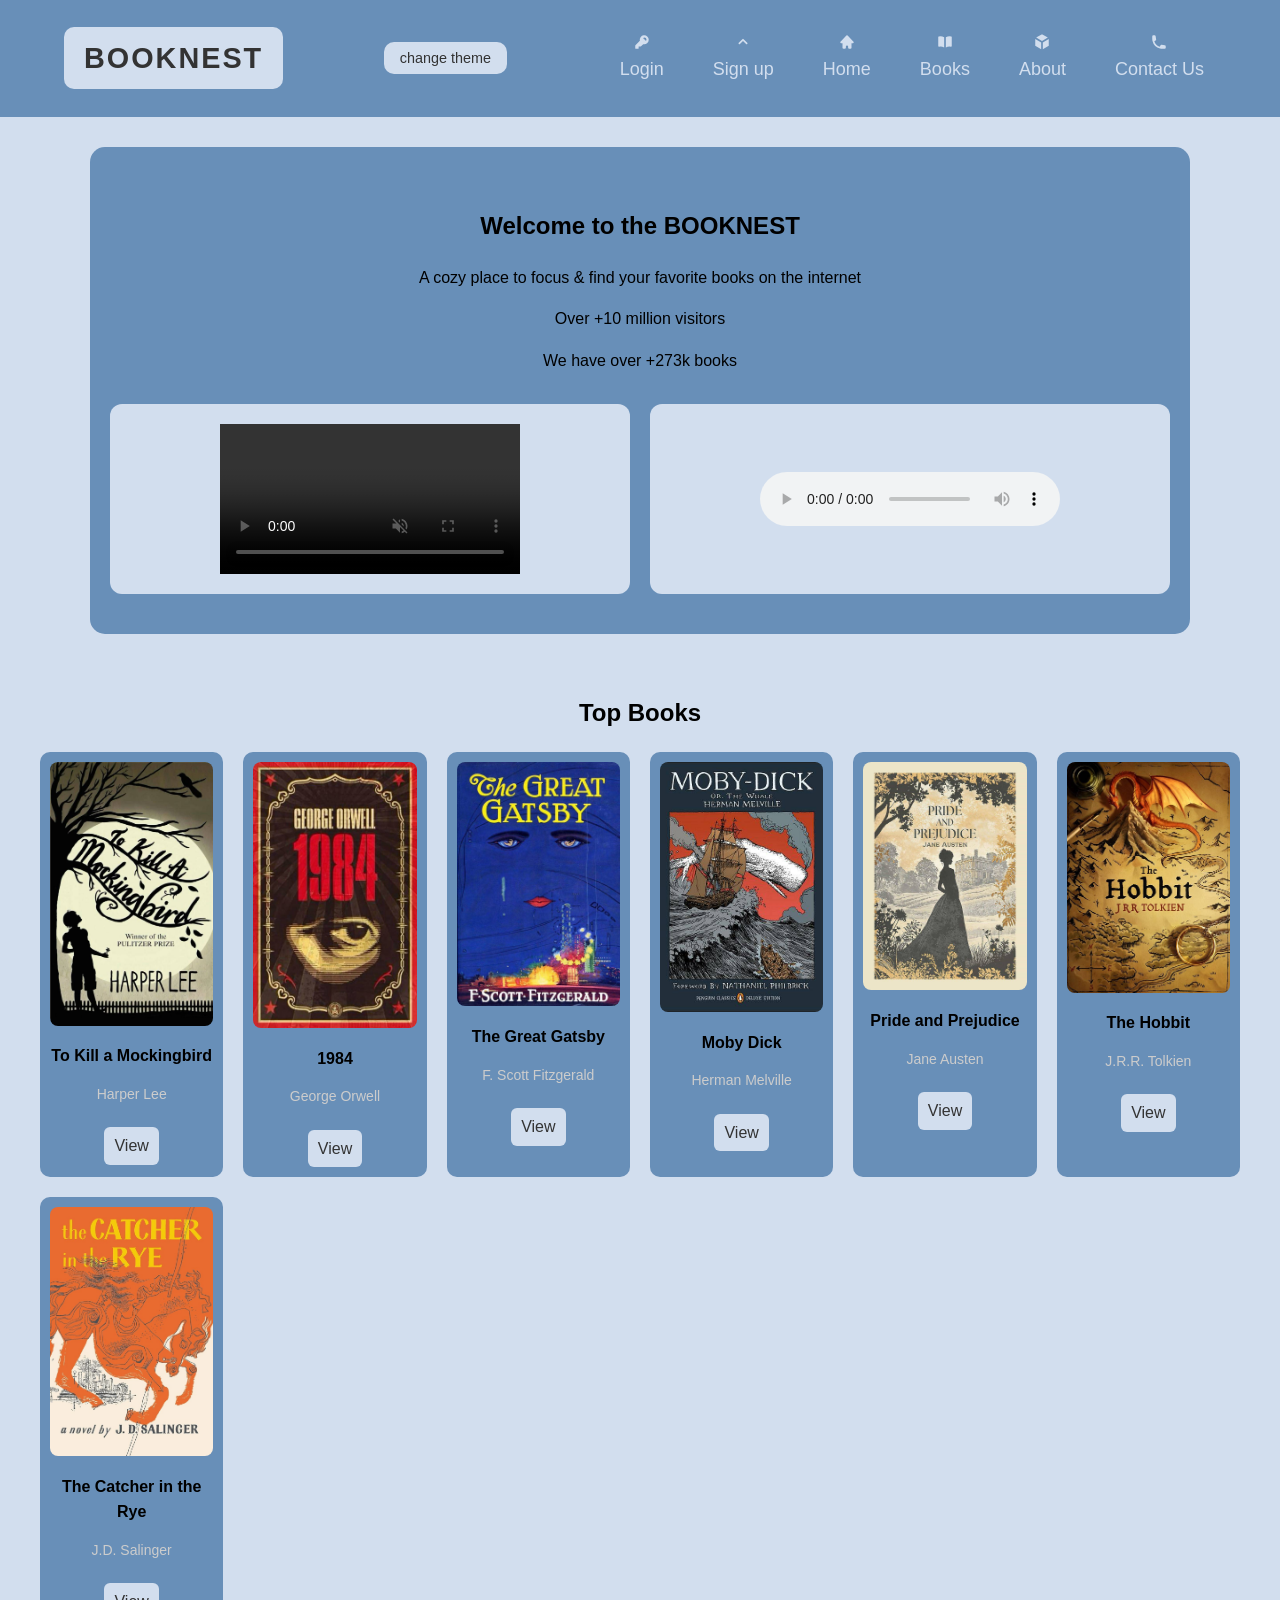
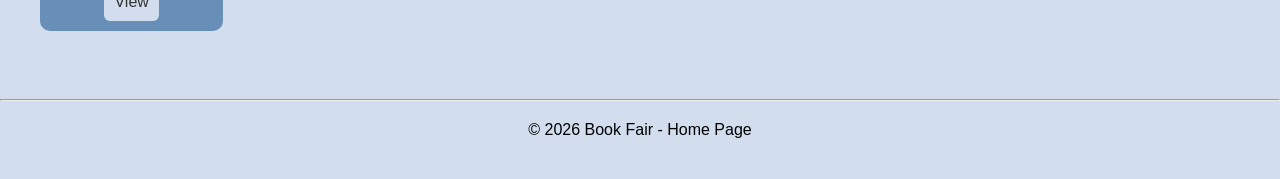
==== index.html @ f682e5b4 "Update index.html-mohamed- add formatting and entites" ====
<!DOCTYPE html>
<html lang="en">
<head>
    <meta charset="UTF-8">
    <meta name="viewport" content="width=device-width, initial-scale=1.0">
    <link rel="stylesheet" href="css/Boostore.css" id="theme-link">
    <link rel="stylesheet" href="css/responsive.css">
    
    <title>Boostore</title>
</head>
<body>
    <header class="header">
        <h1 class="web-name"><a href="index.html">Booknest</a></h1>
        <button class="theme-change"> change theme</button>

        <nav class="header-bar">
            <!-- class name used for later -->
            <div class="nav-item">
               <a href="login.html" class="login-page">
                    <svg viewBox="0 0 16 16" width="18px" height="18px">
                        <path fill-rule="evenodd" d="M14 6a4 4 0 0 1-4.899 3.899l-1.955 1.955a.5.5 0 0 1-.353.146H5v1.5a.5.5 0 0 1-.5.5h-2a.5.5 0 0 1-.5-.5v-2.293a.5.5 0 0 1 .146-.353l3.955-3.955A4 4 0 1 1 14 6Zm-4-2a.75.75 0 0 0 0 1.5.5.5 0 0 1 .5.5.75.75 0 0 0 1.5 0 2 2 0 0 0-2-2Z" clip-rule="evenodd" />
                    </svg>
                   Login
                </a>
            </div>
            <div class="nav-item">
                
                <a href="signup.html" class="signup-page">
                    <svg viewBox="0 0 16 16" width="18px" height="18px">
                        <path fill-rule="evenodd" d="M11.78 9.78a.75.75 0 0 1-1.06 0L8 7.06 5.28 9.78a.75.75 0 0 1-1.06-1.06l3.25-3.25a.75.75 0 0 1 1.06 0l3.25 3.25a.75.75 0 0 1 0 1.06Z" clip-rule="evenodd" />
                    </svg>

                    Sign up
                </a>
            </div>
            <div class="nav-item">
                
                
                <a href="index.html" class="home-page">
                    <svg viewBox="0 0 16 16" width="18px" height="18px">
                        <path d="M8.543 2.232a.75.75 0 0 0-1.085 0l-5.25 5.5A.75.75 0 0 0 2.75 9H4v4a1 1 0 0 0 1 1h1a1 1 0 0 0 1-1v-1a1 1 0 1 1 2 0v1a1 1 0 0 0 1 1h1a1 1 0 0 0 1-1V9h1.25a.75.75 0 0 0 .543-1.268l-5.25-5.5Z" />
                    </svg>     
                    Home
                </a>
            </div>
            <div class="nav-item">
               
                <a href="books.html" class="books-page">
                    <svg viewBox="0 0 16 16" width="18px" height="18px">
                      <path d="M7.25 3.688a8.035 8.035 0 0 0-4.872-.523A.48.48 0 0 0 2 3.64v7.994c0 .345.342.588.679.512a6.02 6.02 0 0 1 4.571.81V3.688ZM8.75 12.956a6.02 6.02 0 0 1 4.571-.81c.337.075.679-.167.679-.512V3.64a.48.48 0 0 0-.378-.475 8.034 8.034 0 0 0-4.872.523v9.268Z" />
                    </svg>                    
                    Books
                </a>
            </div>
            <div class="nav-item">
               
                <a href="about.html" class="about-page">
                    <svg viewBox="0 0 16 16" width="18px" height="18px">
                        <path d="M8.372 1.349a.75.75 0 0 0-.744 0l-4.81 2.748L8 7.131l5.182-3.034-4.81-2.748ZM14 5.357 8.75 8.43v6.005l4.872-2.784A.75.75 0 0 0 14 11V5.357ZM7.25 14.435V8.43L2 5.357V11c0 .27.144.518.378.651l4.872 2.784Z" />
                    </svg>
                    About
                </a>
            </div>
            <div class="nav-item">
                <a href="contactus.html" class="contact-us-page">
                    <svg viewBox="0 0 16 16" width="18px" height="18px">
                        <path fill-rule="evenodd" d="m3.855 7.286 1.067-.534a1 1 0 0 0 .542-1.046l-.44-2.858A1 1 0 0 0 4.036 2H3a1 1 0 0 0-1 1v2c0 .709.082 1.4.238 2.062a9.012 9.012 0 0 0 6.7 6.7A9.024 9.024 0 0 0 11 14h2a1 1 0 0 0 1-1v-1.036a1 1 0 0 0-.848-.988l-2.858-.44a1 1 0 0 0-1.046.542l-.534 1.067a7.52 7.52 0 0 1-4.86-4.859Z" clip-rule="evenodd" />
                    </svg>
                    Contact Us
                </a>
            </div>
        </nav>
    </header>

    <!-- make your page -->
    <main>

        <section class="home">
            
            <div class="welcome">
                <h2>Welcome to the BOOKNEST</h2>
                <p>A cozy place to focus &amp; find your favorite books on the internet</p>
                <p>Over +10 million visitors</p>
                <p>We have over +273k books</p>
            </div>

            <div class="media">
                <div class="video-box">
                    <video controls muted>
                        <source src="#">
                    </video>
                </div>

                <div class="audio-box">
                    <audio controls>
                        <source src="#">
                    </audio>
                </div>
            </div>

        </section> 

        <section class="featured">
            <h2>Top Books</h2>

            <div class="books-container" id="featuredBooks">

            </div>
        </section>
    </main>

<!-- leader work on it :) -->
    <footer>
        <hr>
        <p>&copy; 2026 Book Fair - Home Page</p>

    </footer>
    <script src="JS/theme.js"></script>
    <script src="JS/data.js"></script>
    <script src="JS/Boostore.js"></script>
</body>
</html>
---- css/Boostore.css ----
* {
    box-sizing: border-box;
}

body {
        margin: 0;
        padding: 0;
        font-family: Arial, sans-serif;
        background-color: #d2deee;
        line-height: 1.6;
        transition: 0.3;
    }


.header {
    background-color: #688fb8;
    padding: 1.5rem;
    display: flex;
    flex-direction: column;
    align-items: center;
    gap: 1rem;
    transition: 0.3s;
}

.web-name {
    font-size: 2.5rem;
    color: #333;
    text-transform: uppercase;
    letter-spacing: 2px;
}

.web-name a{
    text-decoration: none;
    background-color: #d2deee;
    border-radius: 10px;
    color: #333;
    padding: 15px 20px;
    transition: 0.3s;
}

.web-name a:hover{
    opacity: 0.8;
}

.header-bar {
    display: flex;
    flex-wrap: wrap;
    justify-content: center;
    gap: 10px;
}

.header-bar svg{
    font-size: 20px;
    margin-bottom: 4px;
    fill:#d2deee;
    transition: 0.3s;
} 


.header-bar a {
    display: flex;
    flex-direction: column; 
    align-items: center;
    text-decoration: none;
    color: #d2deee;
    font-size: 18px;
    font-weight: 500;
    padding: 8px 12px;
    border-radius: 10px;
    transition: all 0.3s ease;
}

.nav-item {
    display: flex;
    flex-direction: column;
    align-items: center;
}


.header-bar a:hover {
    background-color: #d2deee;
    color: #333;
    padding: 10px 14px;
}

.header-bar a:hover svg {
    fill: #333; 
}

.theme-change {
    background-color: #d2deee;
    color: #333;
    border: none;
    padding: 8px 16px;
    border-radius: 10px;
    font-size: 0.9rem;
    transition: 0.3s;
}

.theme-change:hover {
    opacity: 0.8;
    padding: 12px 20px;
}




/* ================================================= */
/* -------- Home page -------- */

.home {
    max-width: 1100px;
    margin: auto;
    padding: 40px 20px;
    margin-top: 30px;
    background: #688fb8;
    border-radius: 15px;
    transition: 0.3s;
}

.welcome {
    text-align: center;
    margin-bottom: 30px;
    transition: 0.3s;

}

.media {
    display: grid;
    grid-template-columns: 1fr 1fr;
    gap: 20px;
}

.video-box, .audio-box {
    background: #d2deee;
    padding: 20px;
    border-radius: 12px;
    display: flex;
    flex-direction: column;
    align-items: center;
    justify-content: center;
    transition: 0.3s;
}


.featured {
    padding: 40px;
    text-align: center;
}

.featured h2 {
    margin-bottom: 20px;
}

.books-container {
    display: grid;
    grid-template-columns: repeat(auto-fill, minmax(180px, 1fr));
    gap: 20px;
}

.book-card {
    background: #688fb8;
    border-radius: 10px;
    padding: 10px;
    transition: 0.3s;
}

.book-card:hover {
    transform: scale(1.05);
}

.book-card img {
    width: 100%;
    border-radius: 8px;
}

.book-card h3 {
    font-size: 16px;
    margin: 10px 0 5px;
}

.book-card p {
    font-size: 14px;
    color: #ccc;
}

.book-card a {
    display: inline-block;
    margin-top: 8px;
    margin-left: auto;
    margin-left: auto;
    padding: 6px 10px;
    background: #d2deee;
    border-radius: 6px;
    text-decoration: none;
    color: #333;
}

footer {
    text-align: center;
    width: 100%;
    padding: 20px 0;
}







/* ------- Books page ------- */
/* header */
.container {
    text-align: center;
    padding: 25px 15px;
    background-image: url("../images/dark-blue-bookshelf.jpeg");
    background-position: center;
    min-height: 220px;
    display: flex;
    flex-direction: column;
    justify-content: center;
    gap: 15px;
}

.container h1 {
    color: #b8cbe3;
    margin: 0;
    font-size: 32px;
}
/* ================================ */

/* search bar */
.search-bar {
    display: flex;
    justify-content: center;
    gap: 10px;
}

.search-bar input {
    width: 260px;
    padding: 10px 14px;
    border-radius: 25px;
    border: none;
    outline: none;
    font-size: 14px;
}


.search-bar button {
    padding: 10px 16px;
    border-radius: 25px;
    border: none;
    background-color: #d2deee;
    color: #333;
    cursor: pointer;
    transition: 0.3s;
}

.search-bar button:hover {
    background-color: #b8cbe3;
}
/* ================================ */


/* controls */
.controls {
    text-align: center;
    margin: 20px 0;
}

.controls button {
    background-color: #2a3558;
    color: white;
    border: none;
    padding: 8px 15px;
    margin: 5px;
    border-radius: 20px;
    cursor: pointer;
    transition: all 0.3s ease;
}

.controls button:hover {
    background-color: #3b4a7a;
    transform: translateY(-2px);
}

.controls button.active {
    background-color: #688fb8;
}
/* ================================ */


/* layout */
#books {
    padding: 0 20px 30px;
}

.grid {
    display: grid;
    grid-template-columns: repeat(auto-fill, minmax(180px, 1fr));
    gap: 20px;
}

.list .book {
    display: flex;
    gap: 15px;
    align-items: center;
    margin-bottom: 2px;
}

.list .book img {
    width: 120px;
    height: 160px;
}
/* ================================ */


/* book card */
.book {
    background-color: #688fb8;
    padding: 12px;
    border-radius: 14px;
    transition: 0.3s;
}

.book:hover {
    transform: translateY(-5px);
}

.book a {
    text-decoration: none;
    color: inherit;
}

.book img {
    width: 100%;
    height: 230px;
    object-fit: cover;
    border-radius: 8px;
    background: white;
}

.book h3 {
    margin: 10px 0 5px;
    font-size: 16px;
}

.book p {
    margin: 4px 0;
    font-size: 14px;
    color: #d6ddee;
}

.meta {
    color: #7C6CFF;
    font-size: 13px;
    margin-top: 6px;
}










/* ------- details page -------- */
        .main-title {
            color: #333;
            margin-bottom: 10px;
            text-align: center;
        }

        .sub-title {
            color: #333;
            text-align: center;
            margin-bottom: 30px;
        }

        .details-container {
            display: flex;
            background-color: #688fb8;
            padding: 30px;
            border-radius: 15px;
            max-width: 900px;
            gap: 30px;
            align-items: flex-start;
            margin-left: auto;
            margin-right: auto;
        }

        .book-image {
            border-radius: 8px;
            flex-shrink: 0;
        }

        .content-section {
            display: flex;
            flex-direction: column;
            gap: 20px;
        }

        .book-description {
            font-size: 16px;
            line-height: 1.6;
            color: #333;
            margin: 0;
        }

        .info-list {
            list-style: none;
            padding: 0;
            margin: 0;
        }

        .info-list li {
            padding: 8px 0;
            border-bottom: 1px dashed #bdc3c7;
            color: #333;
            font-family: monospace;
            font-size: 15px;
        }

        .info-list li i {
            color: #d2deee;
            font-style: italic;
            font-weight: bold;
            margin-left: 10px;
        }
---- css/responsive.css ----
/*laptop & computer*/
@media (min-width: 768px) {
    .header {
        flex-direction: row; 
        justify-content: space-between;
        padding: 1rem 5%;
    }

    .header-bar {
        gap: 25px;
    }

    .web-name {
        font-size: 1.8rem;
    }
}

/*mobile*/
@media (max-width: 767px) {
    .header-bar {
        display: grid;
        grid-template-columns: repeat(2, 1fr); /* two columns for links */
        width: 100%;
        text-align: center;
    }

    .web-name {
        font-size: 2rem;
    }

    .theme-change {
        order: -1; /* put the button at the top on mobile */
    }
}
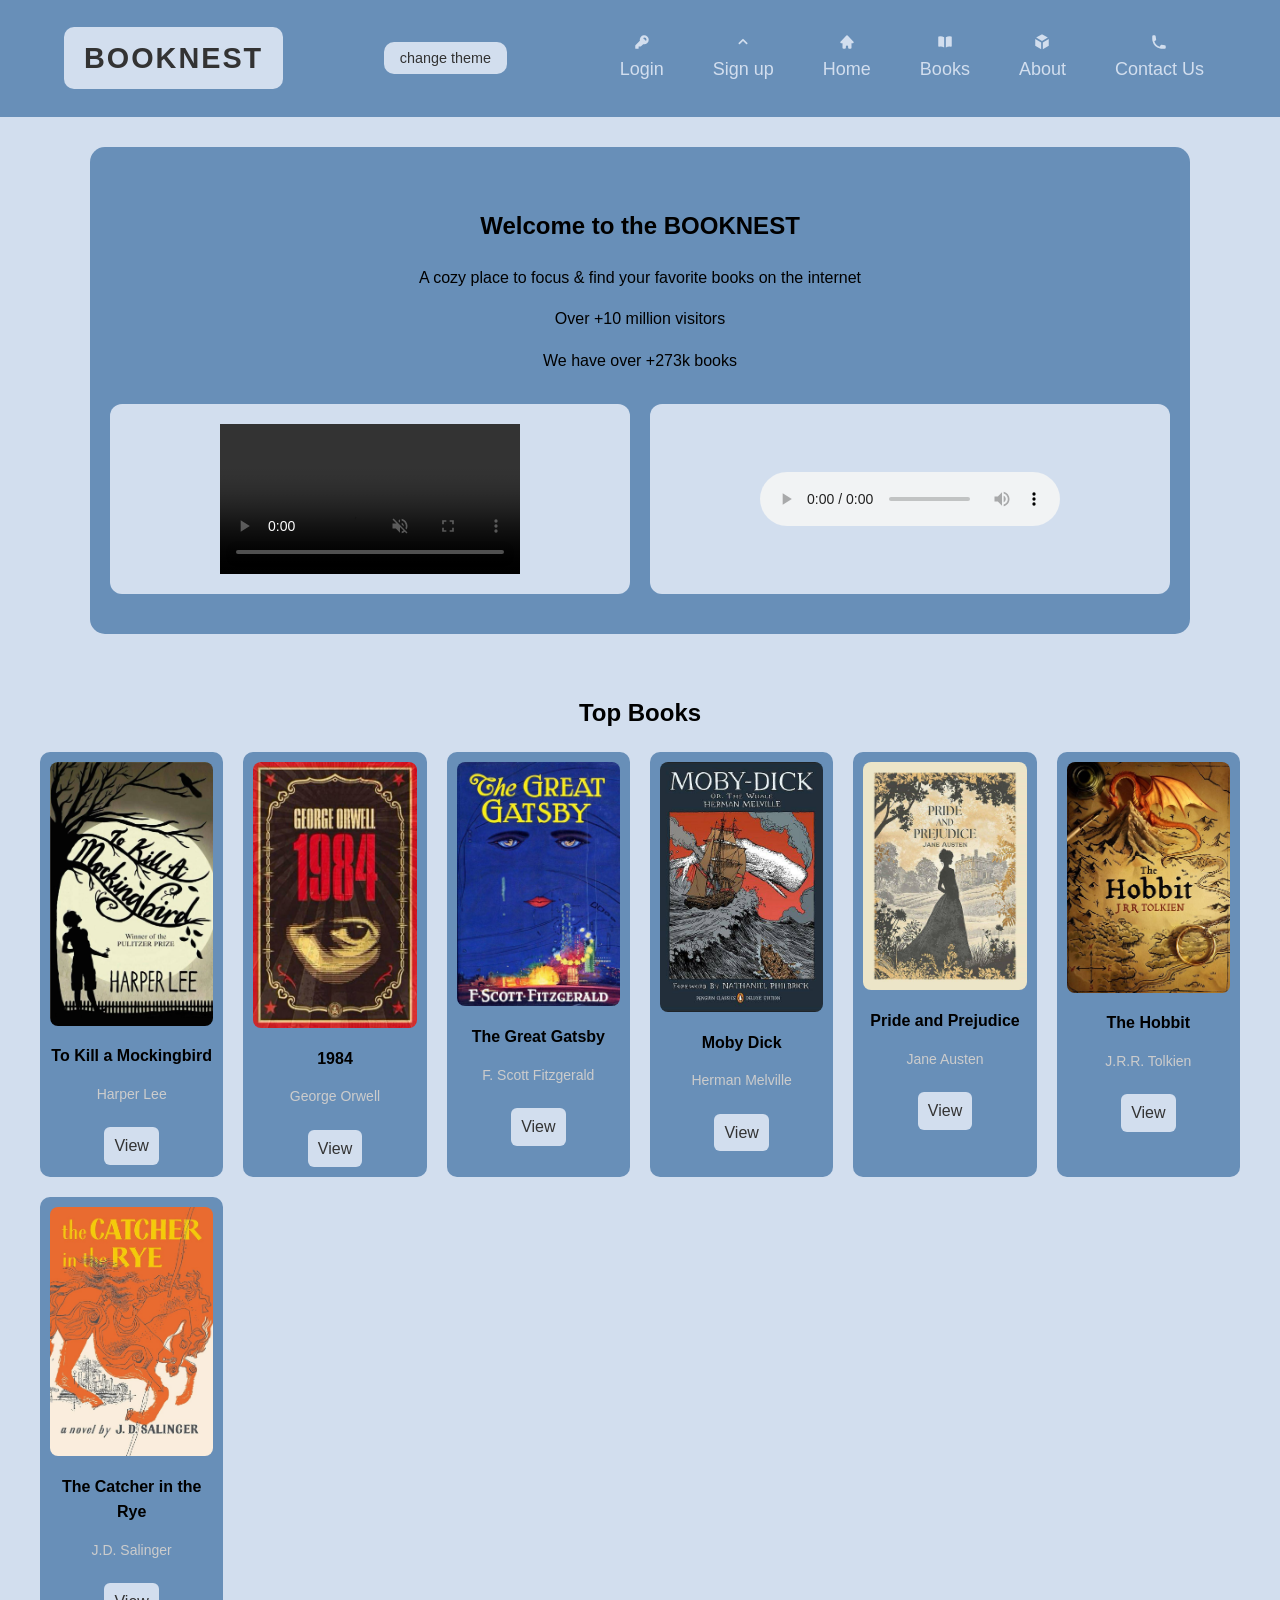
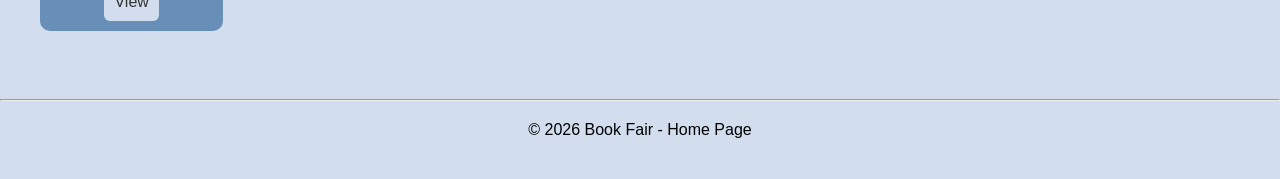
==== commit 17a07fd4: "Update index.html-mohamed-" ====
--- a/index.html
+++ b/index.html
@@ -74,7 +74,6 @@
 
     <!-- make your page -->
     <main>
-
         <section class="home">
             
             <div class="welcome">
--- a/css/Boostore.css
+++ b/css/Boostore.css
@@ -367,6 +367,15 @@
 
 
 /* ------- details page -------- */
+        .details-page{
+            background-color: #d2deee;
+            font-family: 'Segoe UI', Tahoma, Geneva, Verdana, sans-serif;
+            margin: 0;
+            padding: 40px;
+            display: flex;
+            flex-direction: column;
+            align-items: center;
+        }
         .main-title {
             color: #333;
             margin-bottom: 10px;
@@ -375,7 +384,7 @@
 
         .sub-title {
             color: #333;
-            text-align: center;
+            text-align: left;
             margin-bottom: 30px;
         }
 
@@ -392,6 +401,8 @@
         }
 
         .book-image {
+            border: 10px solid #d2deee;
+            max-width: 150px;
             border-radius: 8px;
             flex-shrink: 0;
         }
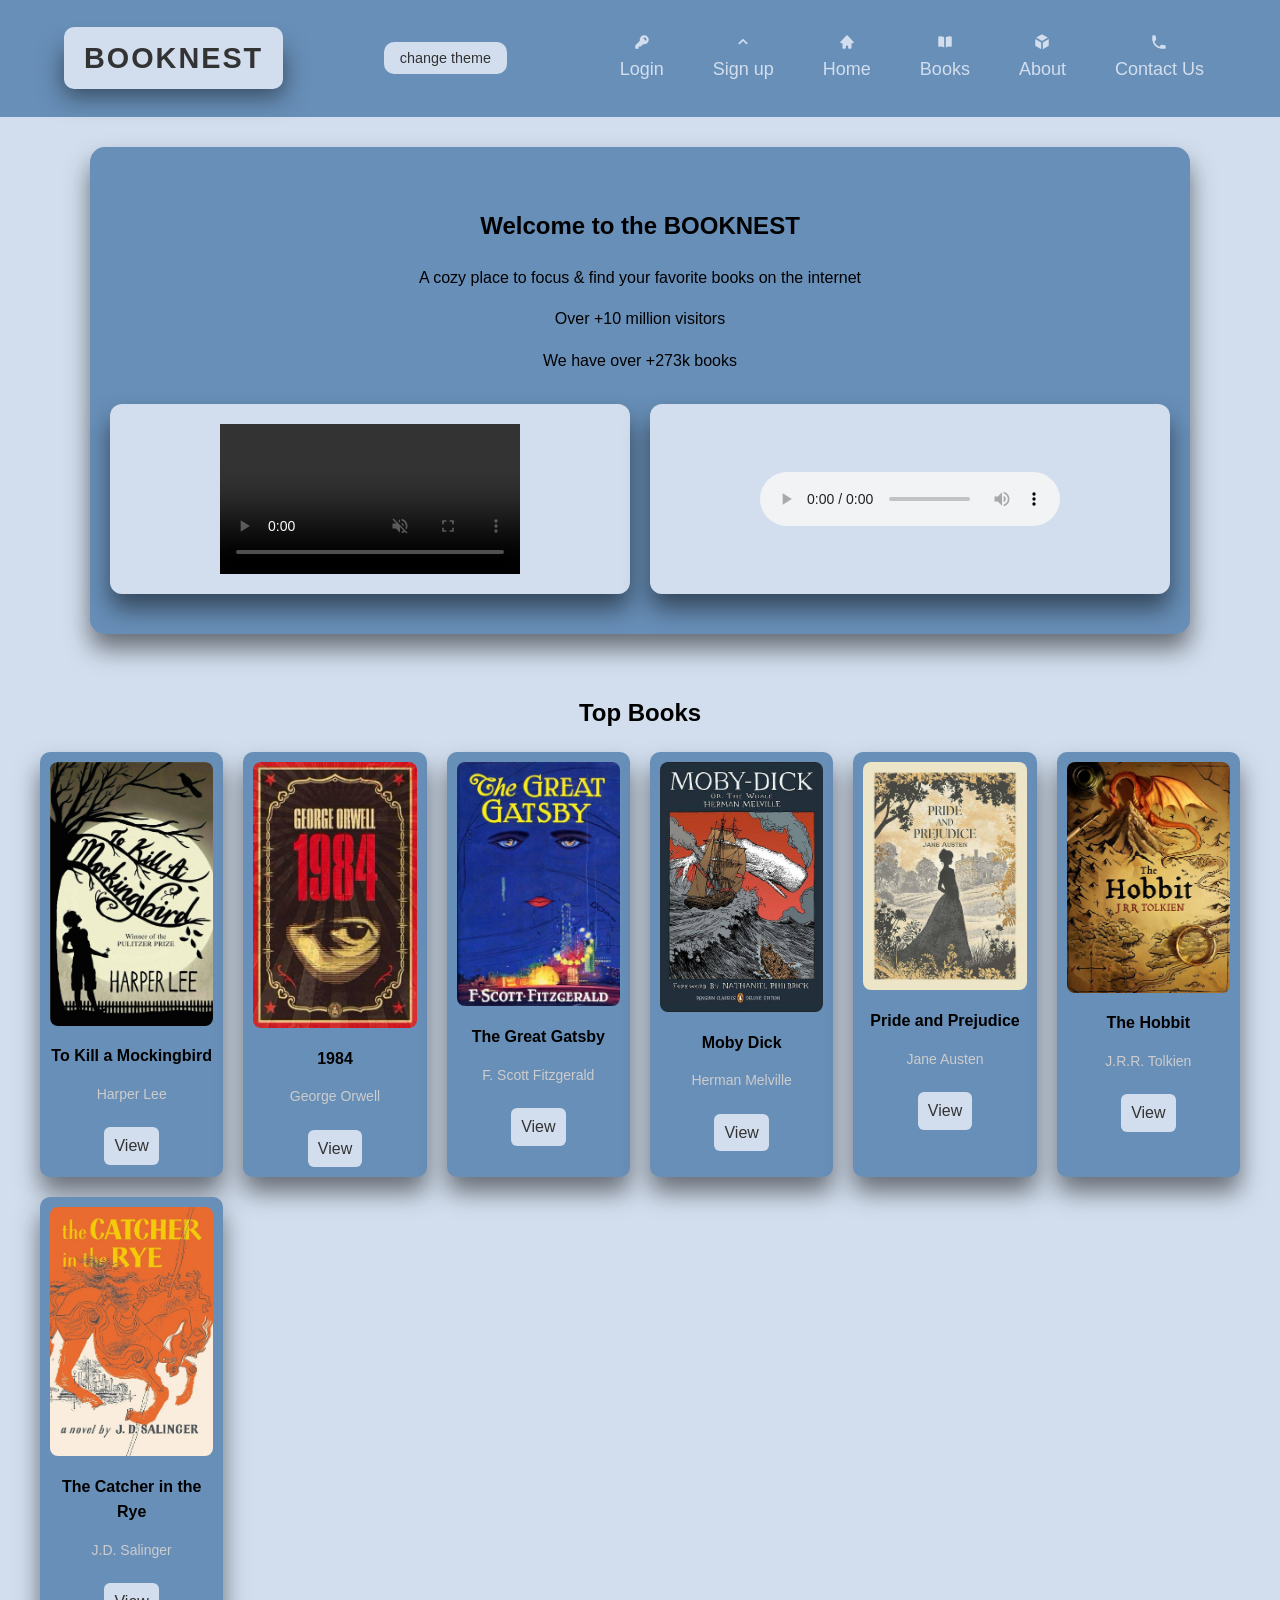
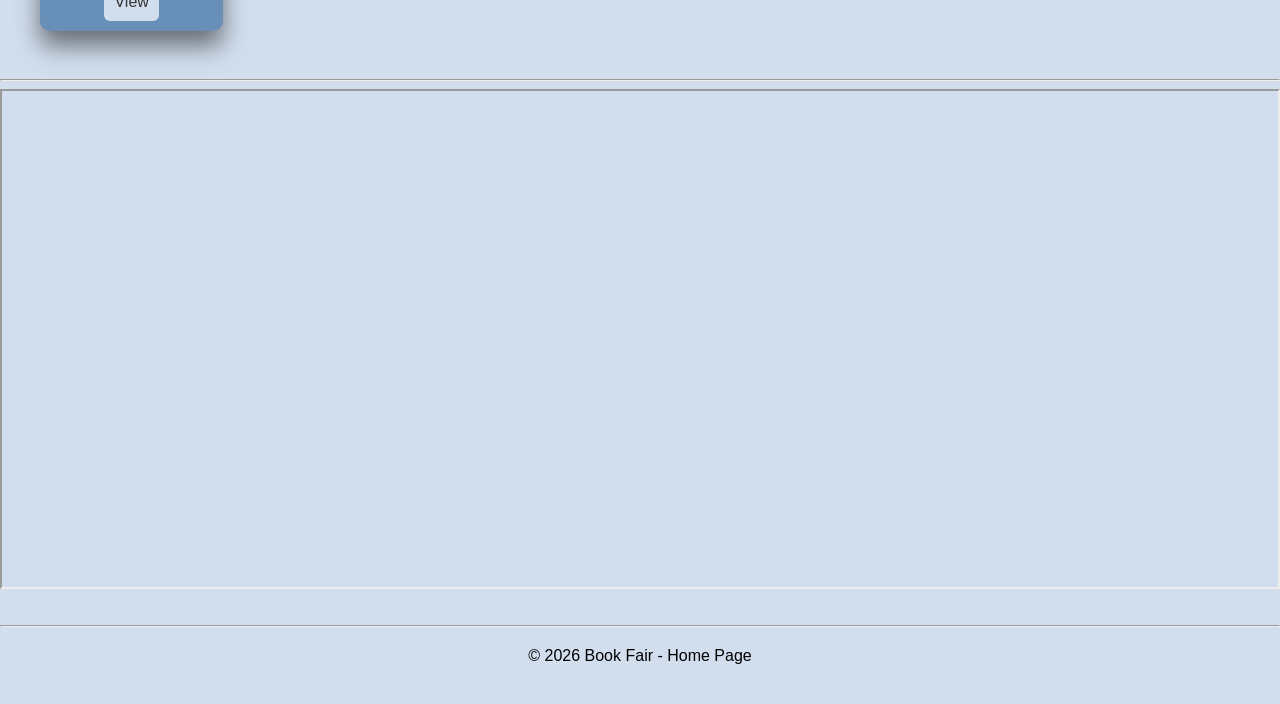
==== commit 231b4fe6: "Update index.html-mohamed- add iframe" ====
--- a/index.html
+++ b/index.html
@@ -106,6 +106,12 @@
 
             </div>
         </section>
+        <hr>
+        <iframe 
+            src="https://en.wikipedia.org/wiki/Bookshelf"
+            width="100%" 
+            height="500">
+        </iframe>
     </main>
 
 <!-- leader work on it :) -->
--- a/css/Boostore.css
+++ b/css/Boostore.css
@@ -8,7 +8,7 @@
         font-family: Arial, sans-serif;
         background-color: #d2deee;
         line-height: 1.6;
-        transition: 0.3;
+        transition: 0.3s;
     }
 
 
@@ -27,6 +27,7 @@
     color: #333;
     text-transform: uppercase;
     letter-spacing: 2px;
+    box-shadow: 0 15px 25px rgba(0, 0, 0, 0.5);
 }
 
 .web-name a{
@@ -46,7 +47,7 @@
     display: flex;
     flex-wrap: wrap;
     justify-content: center;
-    gap: 10px;
+    gap: 15px;
 }
 
 .header-bar svg{
@@ -67,7 +68,7 @@
     font-weight: 500;
     padding: 8px 12px;
     border-radius: 10px;
-    transition: all 0.3s ease;
+    transition: all 0.3s;
 }
 
 .nav-item {
@@ -108,335 +109,523 @@
 /* ================================================= */
 /* -------- Home page -------- */
 
-.home {
-    max-width: 1100px;
-    margin: auto;
-    padding: 40px 20px;
-    margin-top: 30px;
-    background: #688fb8;
-    border-radius: 15px;
-    transition: 0.3s;
-}
-
-.welcome {
-    text-align: center;
-    margin-bottom: 30px;
-    transition: 0.3s;
-
-}
-
-.media {
-    display: grid;
-    grid-template-columns: 1fr 1fr;
-    gap: 20px;
-}
-
-.video-box, .audio-box {
+    .home {
+        max-width: 1100px;
+        margin: auto;
+        padding: 40px 20px;
+        margin-top: 30px;
+        background: #688fb8;
+        border-radius: 15px;
+        box-shadow: 0 15px 25px rgba(0, 0, 0, 0.5);
+        transition: 0.3s;
+    }
+
+    .welcome {
+        text-align: center;
+        margin-bottom: 30px;
+        transition: 0.3s;
+
+    }
+
+    .media {
+        display: grid;
+        grid-template-columns: 1fr 1fr;
+        gap: 20px;
+    }
+
+    .video-box, .audio-box {
+        background: #d2deee;
+        padding: 20px;
+        border-radius: 12px;
+        display: flex;
+        flex-direction: column;
+        align-items: center;
+        justify-content: center;
+        box-shadow: 0 15px 25px rgba(0, 0, 0, 0.5);
+        transition: 0.3s;
+    }
+
+
+    .featured {
+        padding: 40px;
+        text-align: center;
+    }
+
+    .featured h2 {
+        margin-bottom: 20px;
+    }
+
+    .books-container {
+        display: grid;
+        grid-template-columns: repeat(auto-fill, minmax(180px, 1fr));
+        gap: 20px;
+    }
+
+    .book-card {
+        background: #688fb8;
+        border-radius: 10px;
+        padding: 10px;
+        box-shadow: 0 15px 25px rgba(0, 0, 0, 0.5);
+        transition: 0.3s;
+    }
+
+    .book-card:hover {
+    transform: scale(1.05);
+    }
+
+    .book-card img {
+        width: 100%;
+        border-radius: 8px;
+    }
+
+    .book-card h3 {
+        font-size: 16px;
+        margin: 10px 0 5px;
+    }
+
+    .book-card p {
+        font-size: 14px;
+        color: #ccc;
+    }
+
+    .book-card a {
+        display: inline-block;
+        margin-top: 8px;
+        margin-left: auto;
+        margin-left: auto;
+        padding: 6px 10px;
+        background: #d2deee;
+        border-radius: 6px;
+        text-decoration: none;
+        color: #333;
+    }
+
+    footer {
+        text-align: center;
+        width: 100%;
+        padding: 20px 0;
+    }
+
+
+
+
+
+
+
+/* ------- Books page ------- */
+        /* header */
+        .container {
+            text-align: center;
+            padding: 25px 15px;
+            background-image: url("../images/dark-blue-bookshelf.jpeg");
+            background-position: center;
+            min-height: 220px;
+            display: flex;
+            flex-direction: column;
+            justify-content: center;
+            gap: 15px;
+            box-shadow: 0 15px 25px rgba(0, 0, 0, 0.5);
+        }
+
+        .container h1 {
+            color: #b8cbe3;
+            margin: 0;
+            font-size: 32px;
+        }
+        /* ================================ */
+
+        /* search bar */
+        .search-bar {
+            display: flex;
+            justify-content: center;
+            gap: 10px;
+        }
+
+        .search-bar input {
+            width: 260px;
+            padding: 10px 14px;
+            border-radius: 25px;
+            border: none;
+            outline: none;
+            font-size: 14px;
+        }
+
+
+        .search-bar button {
+            padding: 10px 16px;
+            border-radius: 25px;
+            border: none;
+            background-color: #d2deee;
+            color: #333;
+            cursor: pointer;
+            transition: 0.3s;
+        }
+
+        .search-bar button:hover {
+            background-color: #b8cbe3;
+        }
+        /* ================================ */
+
+
+        /* controls */
+        .controls {
+            text-align: center;
+            margin: 20px 0;
+        }
+
+        .controls button {
+            background-color: #2a3558;
+            color: white;
+            border: none;
+            padding: 8px 15px;
+            margin: 5px;
+            border-radius: 20px;
+            cursor: pointer;
+            transition: all 0.3s ease;
+        }
+
+        .controls button:hover {
+            background-color: #3b4a7a;
+            transform: translateY(-2px);
+        }
+
+        .controls button.active {
+            background-color: #688fb8;
+        }
+        /* ================================ */
+
+
+        /* layout */
+        #books {
+            padding: 0 20px 30px;
+        }
+
+        .grid {
+            display: grid;
+            grid-template-columns: repeat(auto-fill, minmax(180px, 1fr));
+            gap: 20px;
+        }
+
+        .list .book {
+            display: flex;
+            gap: 15px;
+            align-items: center;
+            margin-bottom: 2px;
+        }
+
+        .list .book img {
+            width: 120px;
+            height: 160px;
+        }
+        /* ================================ */
+
+
+        /* book card */
+        .book {
+            background-color: #688fb8;
+            padding: 12px;
+            border-radius: 14px;
+            box-shadow: 0 15px 25px rgba(0, 0, 0, 0.5);
+            transition: 0.3s;
+        }
+
+        .book:hover {
+            transform: translateY(-5px);
+        }
+
+        .book a {
+            text-decoration: none;
+            color: inherit;
+        }
+
+        .book img {
+            width: 100%;
+            height: 230px;
+            object-fit: cover;
+            border-radius: 8px;
+            background: white;
+        }
+
+        .book h3 {
+            margin: 10px 0 5px;
+            font-size: 16px;
+        }
+
+        .book p {
+            margin: 4px 0;
+            font-size: 14px;
+            color: #d6ddee;
+        }
+
+        .meta {
+            color: #7C6CFF;
+            font-size: 13px;
+            margin-top: 6px;
+        }
+
+
+
+
+
+
+
+
+
+
+/* ------- details page -------- */
+            .details-page{
+                background-color: #d2deee;
+                font-family: Arial, sans-serif;
+                margin: 0;
+                padding: 40px;
+                display: flex;
+                flex-direction: column;
+                align-items: center;
+                transition: 0.3s;
+            }
+            .main-title {
+                color: #333;
+                margin-bottom: 10px;
+                text-align: center;
+                transition: 0.3s;
+            }
+
+            .sub-title {
+                color: #333;
+                text-align: left;
+                margin-bottom: 30px;
+                transition: 0.3s;
+            }
+
+            .details-container {
+                display: flex;
+                background-color: #688fb8;
+                padding: 30px;
+                border-radius: 15px;
+                max-width: 900px;
+                gap: 30px;
+                align-items: flex-start;
+                margin-left: auto;
+                margin-right: auto;
+                box-shadow: 0 15px 25px rgba(0, 0, 0, 0.5);
+                transition: 0.3s;
+            }
+
+            .book-image {
+                border: 10px solid #d2deee;
+                max-width: 150px;
+                border-radius: 8px;
+                flex-shrink: 0;
+                transition: 0.3s;
+            }
+
+            .content-section {
+                display: flex;
+                flex-direction: column;
+                gap: 20px;
+            }
+
+            .book-description {
+                font-size: 16px;
+                line-height: 1.6;
+                color: #333;
+                margin: 0;
+                transition: 0.3s;
+            }
+
+            .info-list {
+                list-style: none;
+                padding: 0;
+                margin: 0;
+                transition: 0.3s;
+            }
+            
+            .info-list li {
+                padding: 8px 0;
+                border-bottom: 1px dashed #bdc3c7;
+                color: #333;
+                font-family: Arial, sans-serif;
+                font-size: 15px;
+                transition: 0.3s;
+            }
+            
+            .info-list a{
+                font-size: 15px;
+                text-decoration: none;
+                color: #d2deee;
+
+            }
+
+            .info-list li i {
+                color: #d2deee;
+                font-style: italic;
+                font-weight: bold;
+                margin-left: 10px;
+                transition: 0.3s;
+            }
+
+
+
+
+
+
+/* author page */
+                .author-body { 
+                    font-family: Arial, sans-serif;
+                    background-color: #d2deee;
+                    transition: 0.3s;
+                }
+
+                .author-container {
+                    display: flex;
+                    align-items: center;
+                    justify-content: space-between;
+                    text-align: left;
+                    gap: 20px;
+                }
+
+                .image-Author {
+                    margin-left: 50px;
+                    border-radius: 20px;
+                    transition: 0.3s;
+                }
+
+                .image-Author img {
+                    width: auto;
+                    height: 400px;
+                    border-radius: 20px;
+                    margin: 100px;
+                    transition: 0.3s;
+                }
+
+                .about-author {
+                    width: 700px;
+                    margin-right: 20px;
+                    font-size: 28px;
+                    color: #333;
+                }
+
+                .inf {
+                    margin-top: 20px;
+                    margin-bottom: 40px;
+                    font-size: 30px;
+                }
+
+                .section-name{
+                    text-align: center;
+                }
+
+                .book-card {
+                    transition: 0.3s ease;
+                    box-shadow: 0 15px 25px rgba(0, 0, 0, 0.5);
+                }
+
+                .book-card:hover {
+                    transform: scale(1.05);
+                    box-shadow: 0 25px 35px rgba(0, 0, 0, 0.8);
+                }
+
+                .img-Author {
+                    transition: 0.3s ease-in;
+                }
+
+                .image-Author:hover {
+                    transform: scale(1.05);
+                }
+
+                .image-Author img {
+                    box-shadow: 0 15px 25px rgba(0, 0, 0, 0.5);
+                }
+
+                .image-Author img:hover {
+                    box-shadow: 0 25px 35px rgba(0, 0, 0, 0.8);
+                }
+
+                input {
+                    box-shadow: 0 10px 15px rgba(0, 0, 0, 0.3);
+                }
+
+                input:hover {
+                    box-shadow: 0 15px 20px rgba(0, 0, 0, 0.5);
+                }
+
+
+
+
+/* ---------- login page ------------ */
+.login-body {
+    height: 100vh;
+    display: flex;
+    justify-content: center;
+    align-items: center;
     background: #d2deee;
-    padding: 20px;
+    font-family: Arial, sans-serif;
+}
+
+/* Main box */
+.login-side {
+    display: flex;
+    width: 800px;
+    height: 450px;
+    background: white;
     border-radius: 12px;
-    display: flex;
-    flex-direction: column;
-    align-items: center;
-    justify-content: center;
-    transition: 0.3s;
-}
-
-
-.featured {
-    padding: 40px;
-    text-align: center;
-}
-
-.featured h2 {
-    margin-bottom: 20px;
-}
-
-.books-container {
-    display: grid;
-    grid-template-columns: repeat(auto-fill, minmax(180px, 1fr));
-    gap: 20px;
-}
-
-.book-card {
-    background: #688fb8;
-    border-radius: 10px;
-    padding: 10px;
-    transition: 0.3s;
-}
-
-.book-card:hover {
-    transform: scale(1.05);
-}
-
-.book-card img {
-    width: 100%;
-    border-radius: 8px;
-}
-
-.book-card h3 {
-    font-size: 16px;
-    margin: 10px 0 5px;
-}
-
-.book-card p {
-    font-size: 14px;
-    color: #ccc;
-}
-
-.book-card a {
-    display: inline-block;
-    margin-top: 8px;
-    margin-left: auto;
-    margin-left: auto;
-    padding: 6px 10px;
-    background: #d2deee;
-    border-radius: 6px;
-    text-decoration: none;
-    color: #333;
-}
-
-footer {
-    text-align: center;
-    width: 100%;
-    padding: 20px 0;
-}
-
-
-
-
-
-
-
-/* ------- Books page ------- */
-/* header */
-.container {
-    text-align: center;
-    padding: 25px 15px;
-    background-image: url("../images/dark-blue-bookshelf.jpeg");
-    background-position: center;
-    min-height: 220px;
+    overflow: hidden;
+    box-shadow: 0 0 15px rgba(0,0,0,0.5);
+}
+
+/* LEFT */
+.form-area {
+    width: 50%;
+    padding: 30px;
     display: flex;
     flex-direction: column;
     justify-content: center;
+}
+
+.form-area h2 {
+    text-align: left;
+    margin-bottom: 20px;
+}
+
+.under-h2 {
+    display: flex;
+    flex-direction: column;
     gap: 15px;
 }
 
-.container h1 {
-    color: #b8cbe3;
-    margin: 0;
-    font-size: 32px;
-}
-/* ================================ */
-
-/* search bar */
-.search-bar {
-    display: flex;
-    justify-content: center;
-    gap: 10px;
-}
-
-.search-bar input {
-    width: 260px;
-    padding: 10px 14px;
-    border-radius: 25px;
+.form-area input {
+    padding: 10px;
+    border: 1px solid white;
+    border-radius: 10px;
+    transition: 0.3s;
+}
+
+.form-area button {
+    padding: 10px;
     border: none;
-    outline: none;
-    font-size: 14px;
-}
-
-
-.search-bar button {
-    padding: 10px 16px;
-    border-radius: 25px;
-    border: none;
-    background-color: #d2deee;
+    background: #688fb8;
     color: #333;
-    cursor: pointer;
+    border-radius: 10px;
     transition: 0.3s;
 }
 
-.search-bar button:hover {
-    background-color: #b8cbe3;
-}
-/* ================================ */
-
-
-/* controls */
-.controls {
+.form-area button:hover {
+    background: #d2deee;
+}
+
+.switch-to-signups {
     text-align: center;
-    margin: 20px 0;
-}
-
-.controls button {
-    background-color: #2a3558;
-    color: white;
-    border: none;
-    padding: 8px 15px;
-    margin: 5px;
-    border-radius: 20px;
-    cursor: pointer;
-    transition: all 0.3s ease;
-}
-
-.controls button:hover {
-    background-color: #3b4a7a;
-    transform: translateY(-2px);
-}
-
-.controls button.active {
-    background-color: #688fb8;
-}
-/* ================================ */
-
-
-/* layout */
-#books {
-    padding: 0 20px 30px;
-}
-
-.grid {
-    display: grid;
-    grid-template-columns: repeat(auto-fill, minmax(180px, 1fr));
-    gap: 20px;
-}
-
-.list .book {
-    display: flex;
-    gap: 15px;
-    align-items: center;
-    margin-bottom: 2px;
-}
-
-.list .book img {
-    width: 120px;
-    height: 160px;
-}
-/* ================================ */
-
-
-/* book card */
-.book {
-    background-color: #688fb8;
-    padding: 12px;
-    border-radius: 14px;
-    transition: 0.3s;
-}
-
-.book:hover {
-    transform: translateY(-5px);
-}
-
-.book a {
+    margin-top: 15px;
+}
+
+.switch-to-signups a {
+    color: #688fb8;
     text-decoration: none;
-    color: inherit;
-}
-
-.book img {
-    width: 100%;
-    height: 230px;
+}
+
+/* RIGHT */
+.image-area {
+    width: 50%;
+    height: 100%;
     object-fit: cover;
-    border-radius: 8px;
-    background: white;
-}
-
-.book h3 {
-    margin: 10px 0 5px;
-    font-size: 16px;
-}
-
-.book p {
-    margin: 4px 0;
-    font-size: 14px;
-    color: #d6ddee;
-}
-
-.meta {
-    color: #7C6CFF;
-    font-size: 13px;
-    margin-top: 6px;
-}
-
-
-
-
-
-
-
-
-
-
-/* ------- details page -------- */
-        .details-page{
-            background-color: #d2deee;
-            font-family: 'Segoe UI', Tahoma, Geneva, Verdana, sans-serif;
-            margin: 0;
-            padding: 40px;
-            display: flex;
-            flex-direction: column;
-            align-items: center;
-        }
-        .main-title {
-            color: #333;
-            margin-bottom: 10px;
-            text-align: center;
-        }
-
-        .sub-title {
-            color: #333;
-            text-align: left;
-            margin-bottom: 30px;
-        }
-
-        .details-container {
-            display: flex;
-            background-color: #688fb8;
-            padding: 30px;
-            border-radius: 15px;
-            max-width: 900px;
-            gap: 30px;
-            align-items: flex-start;
-            margin-left: auto;
-            margin-right: auto;
-        }
-
-        .book-image {
-            border: 10px solid #d2deee;
-            max-width: 150px;
-            border-radius: 8px;
-            flex-shrink: 0;
-        }
-
-        .content-section {
-            display: flex;
-            flex-direction: column;
-            gap: 20px;
-        }
-
-        .book-description {
-            font-size: 16px;
-            line-height: 1.6;
-            color: #333;
-            margin: 0;
-        }
-
-        .info-list {
-            list-style: none;
-            padding: 0;
-            margin: 0;
-        }
-
-        .info-list li {
-            padding: 8px 0;
-            border-bottom: 1px dashed #bdc3c7;
-            color: #333;
-            font-family: monospace;
-            font-size: 15px;
-        }
-
-        .info-list li i {
-            color: #d2deee;
-            font-style: italic;
-            font-weight: bold;
-            margin-left: 10px;
-        }
+}
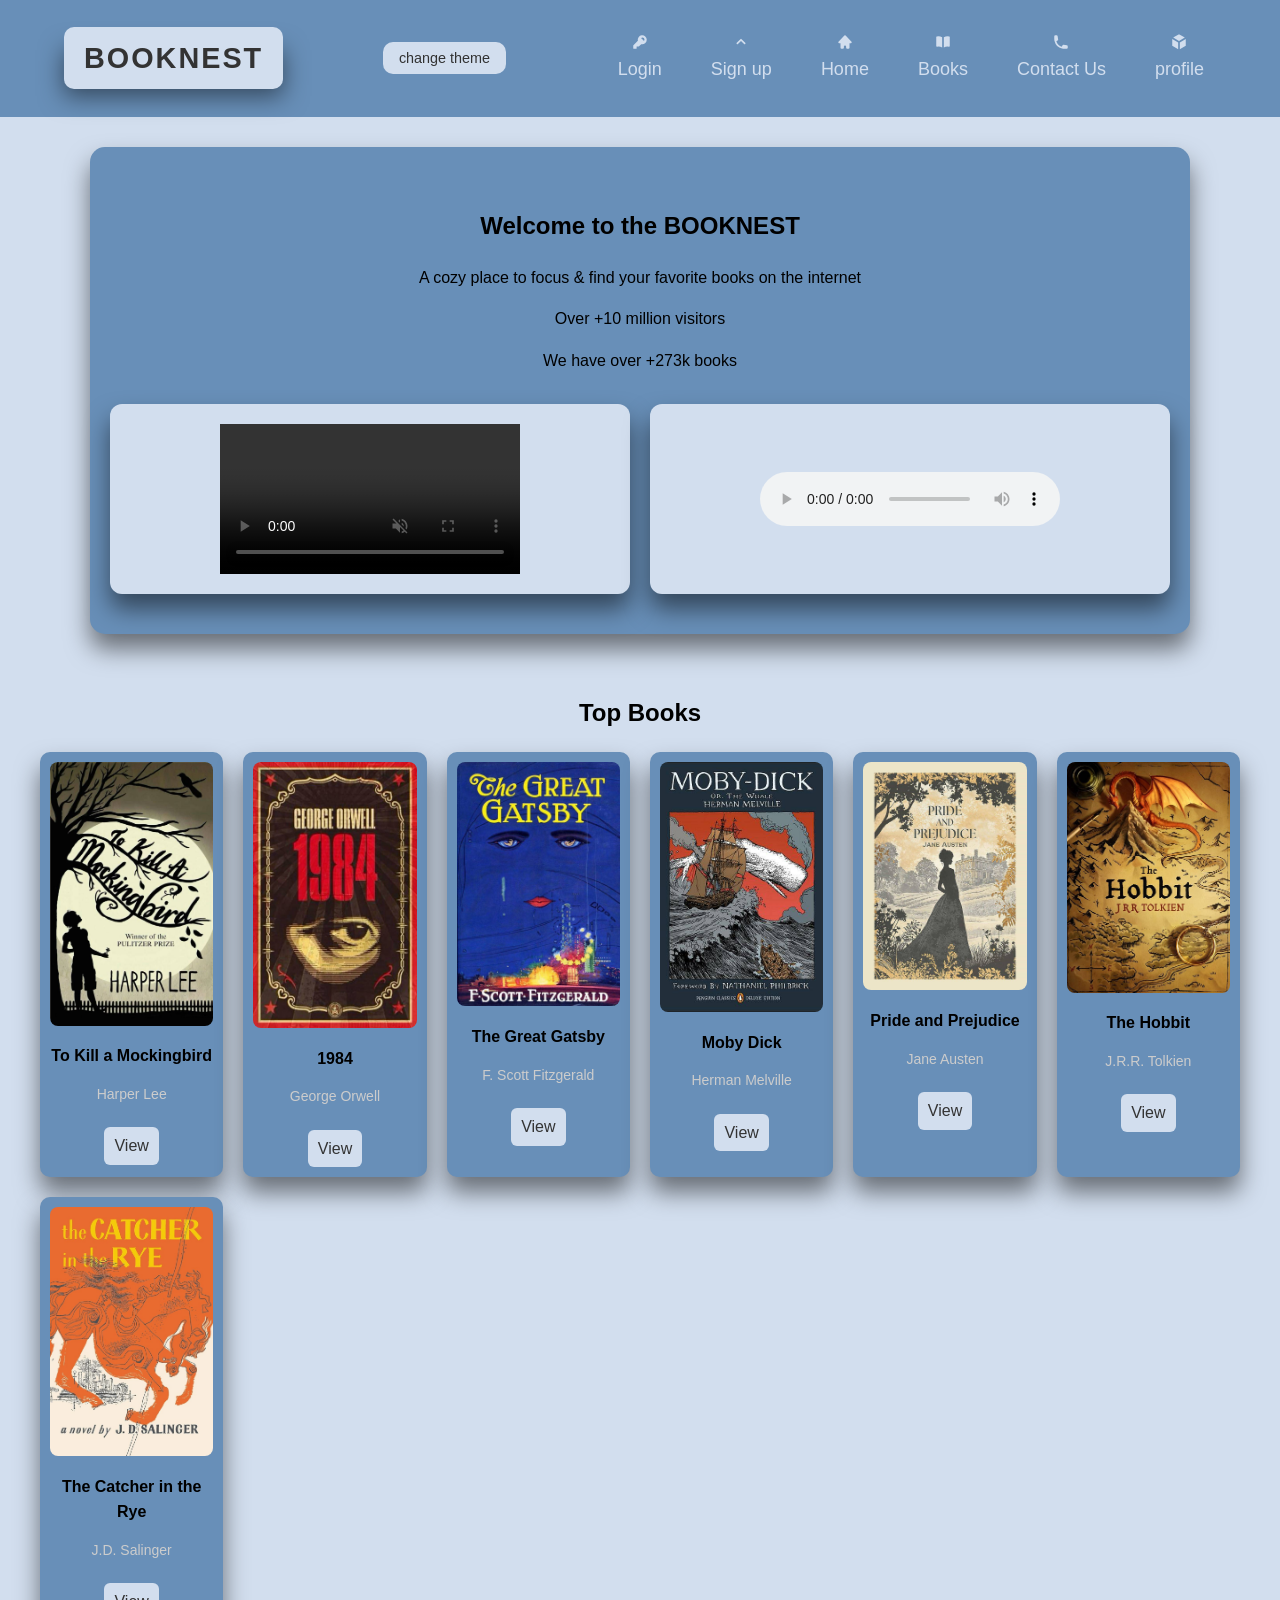
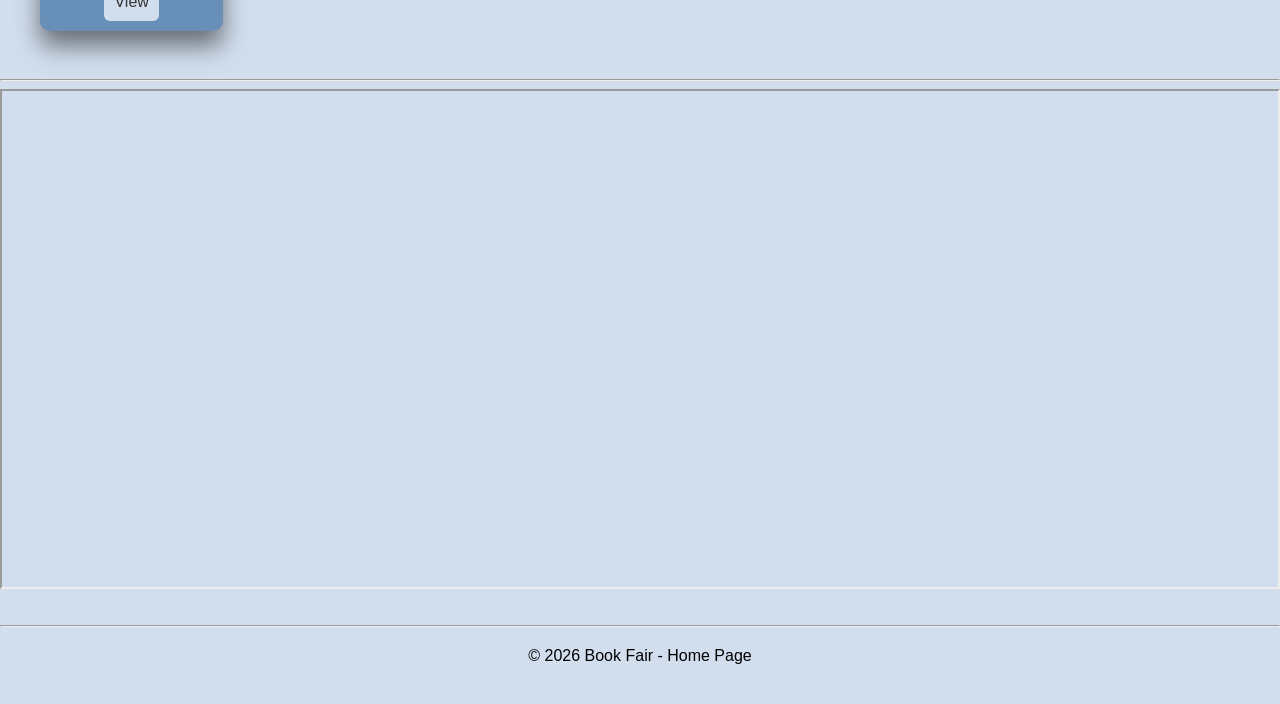
==== commit e717df76: "Update index.html" ====
--- a/index.html
+++ b/index.html
@@ -52,21 +52,22 @@
                     Books
                 </a>
             </div>
-            <div class="nav-item">
-               
-                <a href="about.html" class="about-page">
-                    <svg viewBox="0 0 16 16" width="18px" height="18px">
-                        <path d="M8.372 1.349a.75.75 0 0 0-.744 0l-4.81 2.748L8 7.131l5.182-3.034-4.81-2.748ZM14 5.357 8.75 8.43v6.005l4.872-2.784A.75.75 0 0 0 14 11V5.357ZM7.25 14.435V8.43L2 5.357V11c0 .27.144.518.378.651l4.872 2.784Z" />
-                    </svg>
-                    About
-                </a>
-            </div>
+            
             <div class="nav-item">
                 <a href="contactus.html" class="contact-us-page">
                     <svg viewBox="0 0 16 16" width="18px" height="18px">
                         <path fill-rule="evenodd" d="m3.855 7.286 1.067-.534a1 1 0 0 0 .542-1.046l-.44-2.858A1 1 0 0 0 4.036 2H3a1 1 0 0 0-1 1v2c0 .709.082 1.4.238 2.062a9.012 9.012 0 0 0 6.7 6.7A9.024 9.024 0 0 0 11 14h2a1 1 0 0 0 1-1v-1.036a1 1 0 0 0-.848-.988l-2.858-.44a1 1 0 0 0-1.046.542l-.534 1.067a7.52 7.52 0 0 1-4.86-4.859Z" clip-rule="evenodd" />
                     </svg>
                     Contact Us
+                </a>
+            </div>
+            <div class="nav-item">
+               
+                <a href="profile.html" class="profile">
+                    <svg viewBox="0 0 16 16" width="18px" height="18px">
+                        <path d="M8.372 1.349a.75.75 0 0 0-.744 0l-4.81 2.748L8 7.131l5.182-3.034-4.81-2.748ZM14 5.357 8.75 8.43v6.005l4.872-2.784A.75.75 0 0 0 14 11V5.357ZM7.25 14.435V8.43L2 5.357V11c0 .27.144.518.378.651l4.872 2.784Z" />
+                    </svg>
+                    profile
                 </a>
             </div>
         </nav>
--- a/css/Boostore.css
+++ b/css/Boostore.css
@@ -629,3 +629,69 @@
     height: 100%;
     object-fit: cover;
 }
+
+
+
+
+
+
+/* ---------- profile ----------- */
+.user-info{
+    display: flex;
+    flex-direction: row;
+    margin: 20px;
+}
+.text{
+    display: flex;
+    flex-direction: column;
+    color: #333;
+}
+.user-photo{
+border-radius: 50%;
+width: 200px;
+height: 200px;
+margin:10px
+}
+
+.button{
+   
+    padding: 8px 18px;
+    background-color: #d2deee;
+    color:#688fb8;
+    border: none;
+    font-size: 30px;
+    text-transform: capitalize;   
+}
+.cover-photo{
+    width: 50ppx;
+    height: 60px;
+    border-radius: 5px;
+    object-fit: cover;
+}
+table{
+    width: 98%;
+    margin: 20px;
+    border-collapse: collapse;
+    color: #333;
+}
+th{
+    text-align: left;
+    padding: 12px 15px;
+    border-bottom: 2px solid #688fb8;
+   
+    text-transform: capitalize;
+    font-size: 30px;
+
+}
+td{
+    padding: 15px;
+    border-bottom: 1px solid #688fb8;
+    font-size: 20px;
+    text-transform:uppercase ;
+}
+
+.row:hover{
+    background-color: #688fb8;
+    color: #333;
+    cursor: pointer;
+}
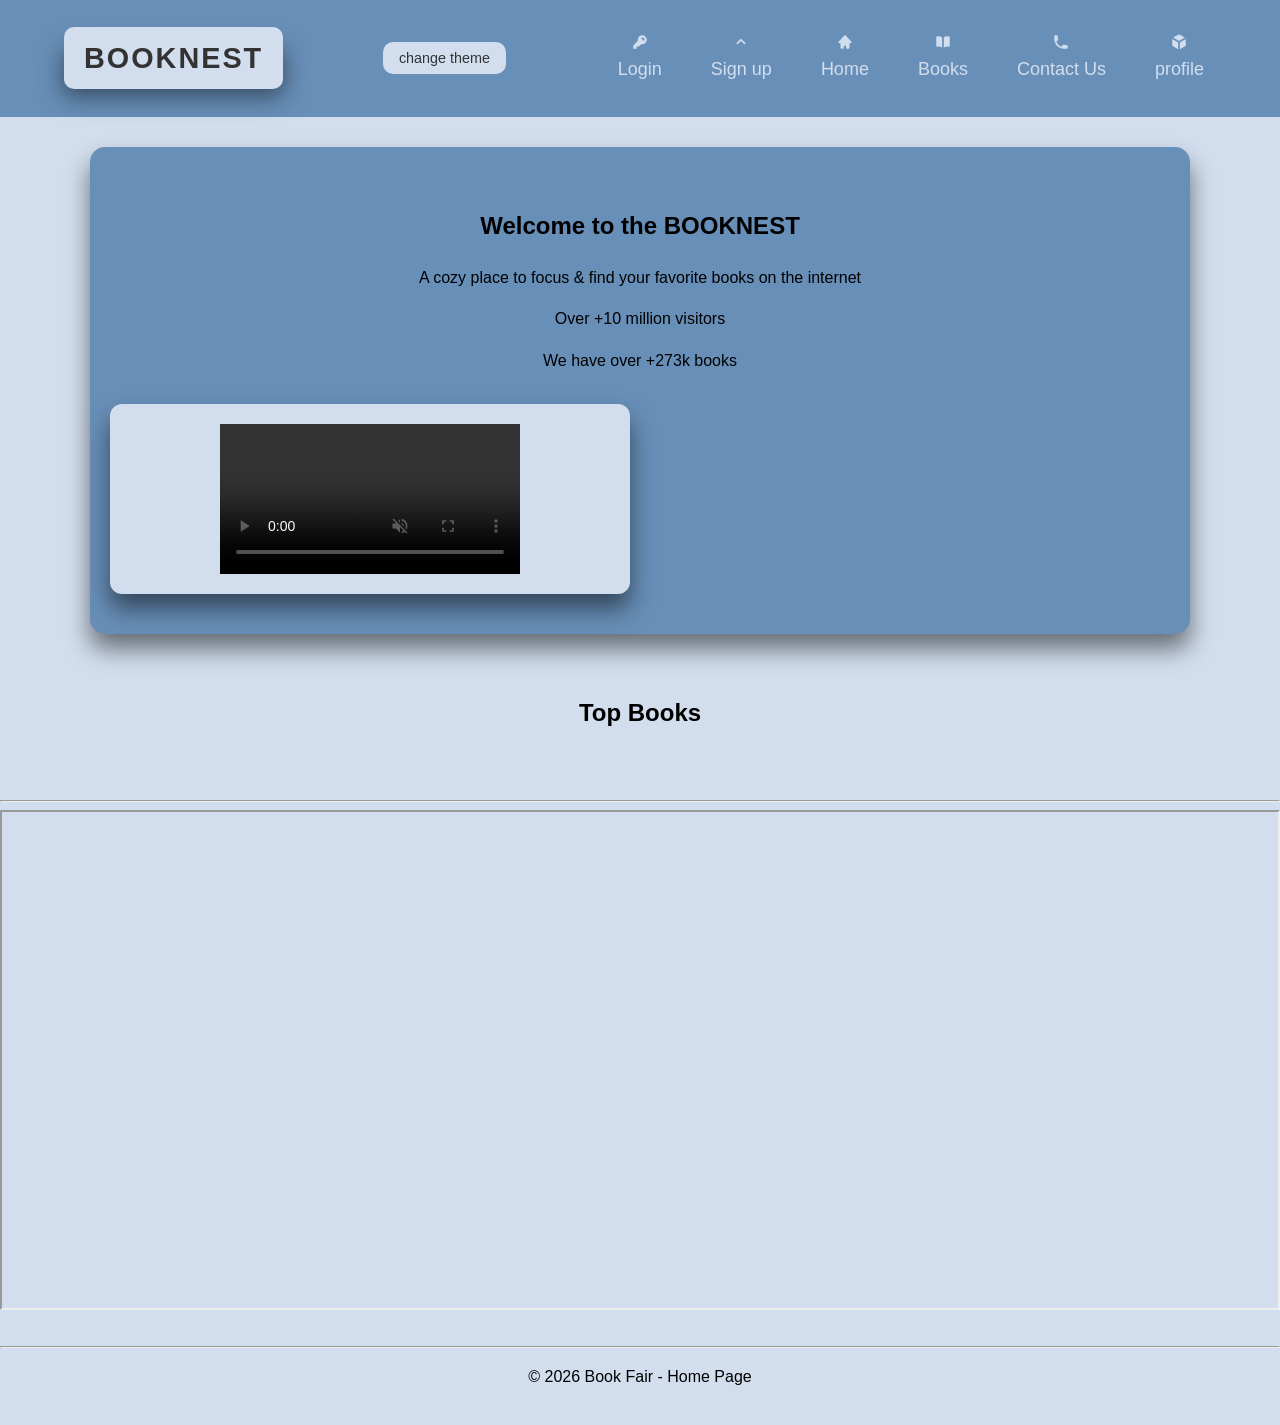
==== commit ae64f2ee: "Update index.html-mohamed- remove audio" ====
--- a/index.html
+++ b/index.html
@@ -5,7 +5,6 @@
     <meta name="viewport" content="width=device-width, initial-scale=1.0">
     <link rel="stylesheet" href="css/Boostore.css" id="theme-link">
     <link rel="stylesheet" href="css/responsive.css">
-    
     <title>Boostore</title>
 </head>
 <body>
@@ -90,12 +89,6 @@
                         <source src="#">
                     </video>
                 </div>
-
-                <div class="audio-box">
-                    <audio controls>
-                        <source src="#">
-                    </audio>
-                </div>
             </div>
 
         </section> 
--- a/css/Boostore.css
+++ b/css/Boostore.css
@@ -695,3 +695,70 @@
     color: #333;
     cursor: pointer;
 }
+
+
+
+
+
+
+
+/* -------- contact us page ----------- */
+.contact-page {
+    height: 100vh;
+    display: flex;
+    justify-content: center;
+    align-items: center;
+
+    /* background image */
+    background: url("../images/contact-us.jpg") center/cover no-repeat;
+}
+
+/* floating form */
+.contact-form-box {
+    width: 380px;
+    padding: 25px;
+    border-radius: 12px;
+
+    /* glass effect */
+    background: #688fb8;
+    backdrop-filter: blur(5px);
+
+    box-shadow: 0 0 20px rgba(0,0,0,0.3);
+}
+
+.contact-form-box h2 {
+    text-align: center;
+    margin-bottom: 15px;
+}
+
+.contact-form-box form {
+    display: flex;
+    flex-direction: column;
+    gap: 12px;
+}
+
+.contact-form-box input,
+.contact-form-box textarea {
+    padding: 10px;
+    border: 1px solid #ccc;
+    border-radius: 8px;
+}
+
+.contact-form-box textarea {
+    height: 100px;
+    resize: none;
+}
+
+.contact-form-box button {
+    padding: 10px;
+    border: none;
+    border-radius: 8px;
+    background: #688fb8;
+    color: white;
+    cursor: pointer;
+    transition: 0.3s;
+}
+
+.contact-form-box button:hover {
+    background: #4f79a8;
+}
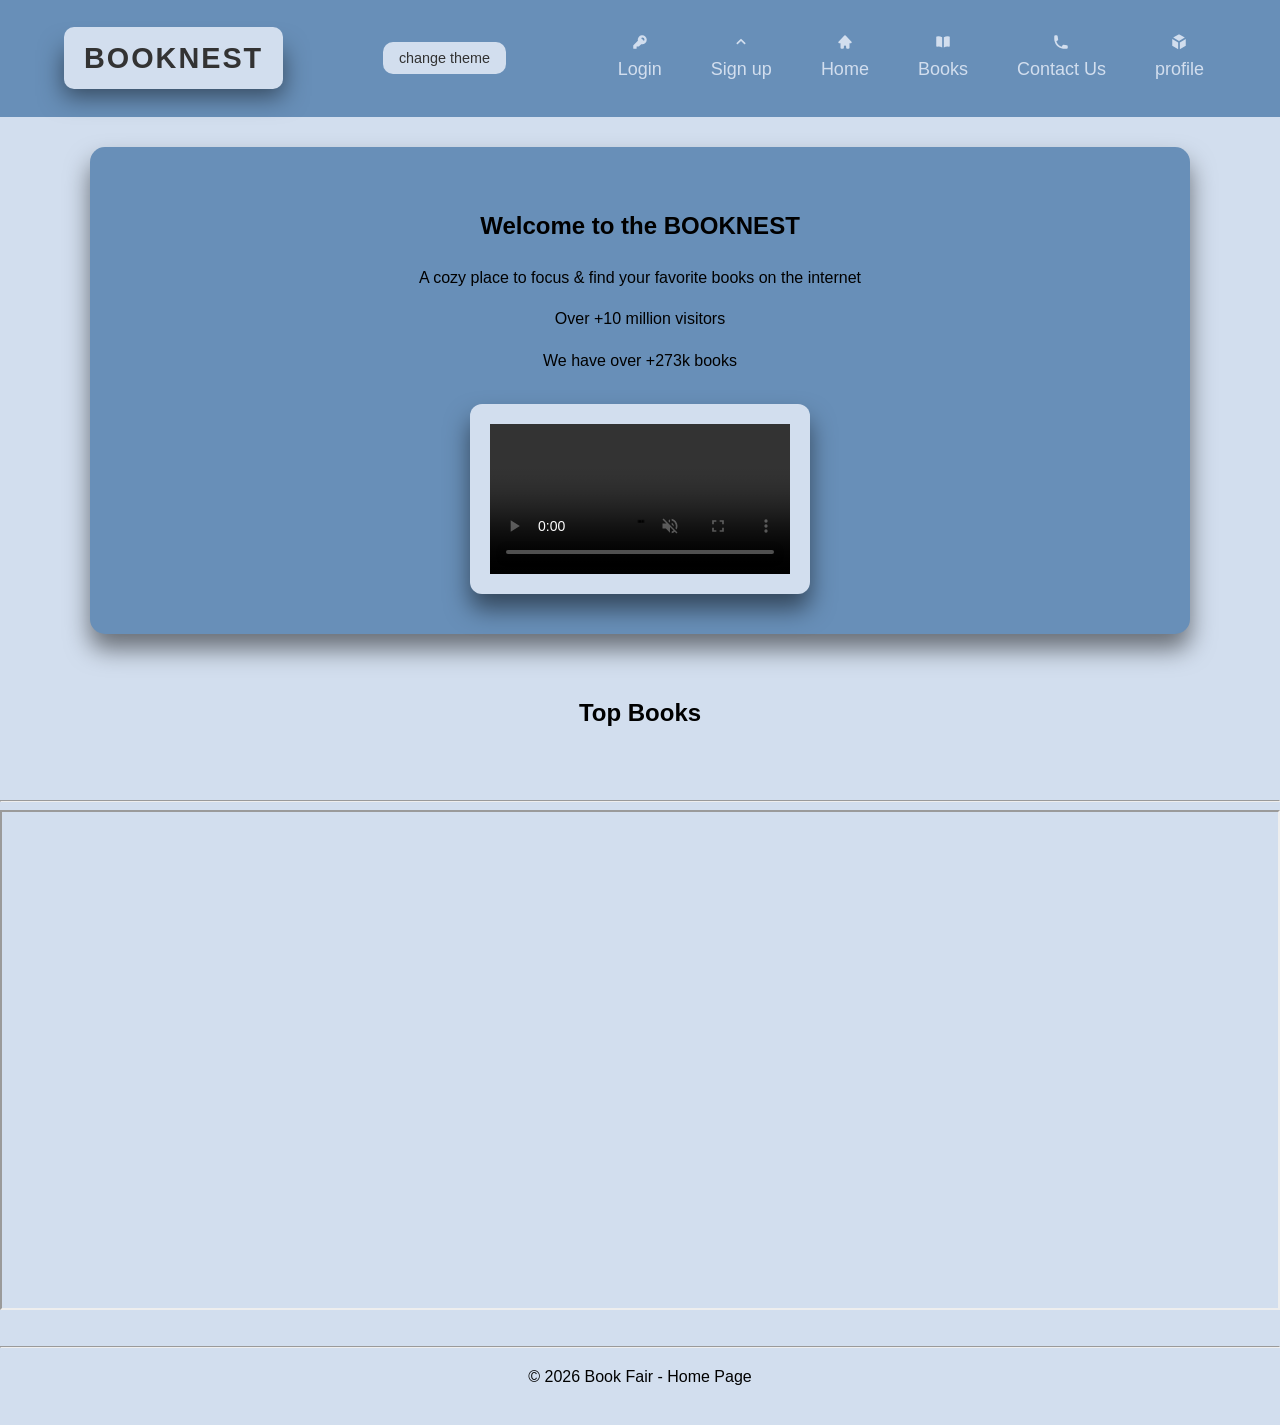
==== commit 4d1dc8f0: "Update index.html- add video" ====
--- a/index.html
+++ b/index.html
@@ -86,7 +86,7 @@
             <div class="media">
                 <div class="video-box">
                     <video controls muted>
-                        <source src="#">
+                        <source src="images/book-shelf.mp4">
                     </video>
                 </div>
             </div>
--- a/css/Boostore.css
+++ b/css/Boostore.css
@@ -128,12 +128,12 @@
     }
 
     .media {
-        display: grid;
-        grid-template-columns: 1fr 1fr;
-        gap: 20px;
-    }
-
-    .video-box, .audio-box {
+        display: flex;
+        justify-content: center; 
+        align-items: center;     
+    }
+
+    .video-box {
         background: #d2deee;
         padding: 20px;
         border-radius: 12px;
@@ -475,6 +475,15 @@
                     background-color: #d2deee;
                     transition: 0.3s;
                 }
+                .name-author {
+                    background-image: linear-gradient(to right, rgba(0, 0, 0, 0.5), rgba(50, 50, 50, 0.409)), url(images/Neutral-Small-Library-Oasis.jpg);
+                    color: white;
+                    text-align: center;
+                    padding-bottom: 30px;
+                    padding-top: 30px;
+                    font-size: 30px;
+                    box-shadow: 0 10px 25px rgba(0, 0, 0, 0.5);
+                }
 
                 .author-container {
                     display: flex;
@@ -560,20 +569,22 @@
     align-items: center;
     background: #d2deee;
     font-family: Arial, sans-serif;
-}
-
-/* Main box */
+    transition: 0.3s;
+}
+
+/* container box */
 .login-side {
     display: flex;
     width: 800px;
     height: 450px;
-    background: white;
+    background: #688fb8;
     border-radius: 12px;
     overflow: hidden;
     box-shadow: 0 0 15px rgba(0,0,0,0.5);
-}
-
-/* LEFT */
+    transition: 0.3s;
+}
+
+/* left */
 .form-area {
     width: 50%;
     padding: 30px;
@@ -583,7 +594,7 @@
 }
 
 .form-area h2 {
-    text-align: left;
+    text-align: center;
     margin-bottom: 20px;
 }
 
@@ -603,7 +614,7 @@
 .form-area button {
     padding: 10px;
     border: none;
-    background: #688fb8;
+    background: white;
     color: #333;
     border-radius: 10px;
     transition: 0.3s;
@@ -619,11 +630,12 @@
 }
 
 .switch-to-signups a {
-    color: #688fb8;
+    color: #d2deee;
     text-decoration: none;
-}
-
-/* RIGHT */
+    transition: 0.3s;
+}
+
+/* right */
 .image-area {
     width: 50%;
     height: 100%;
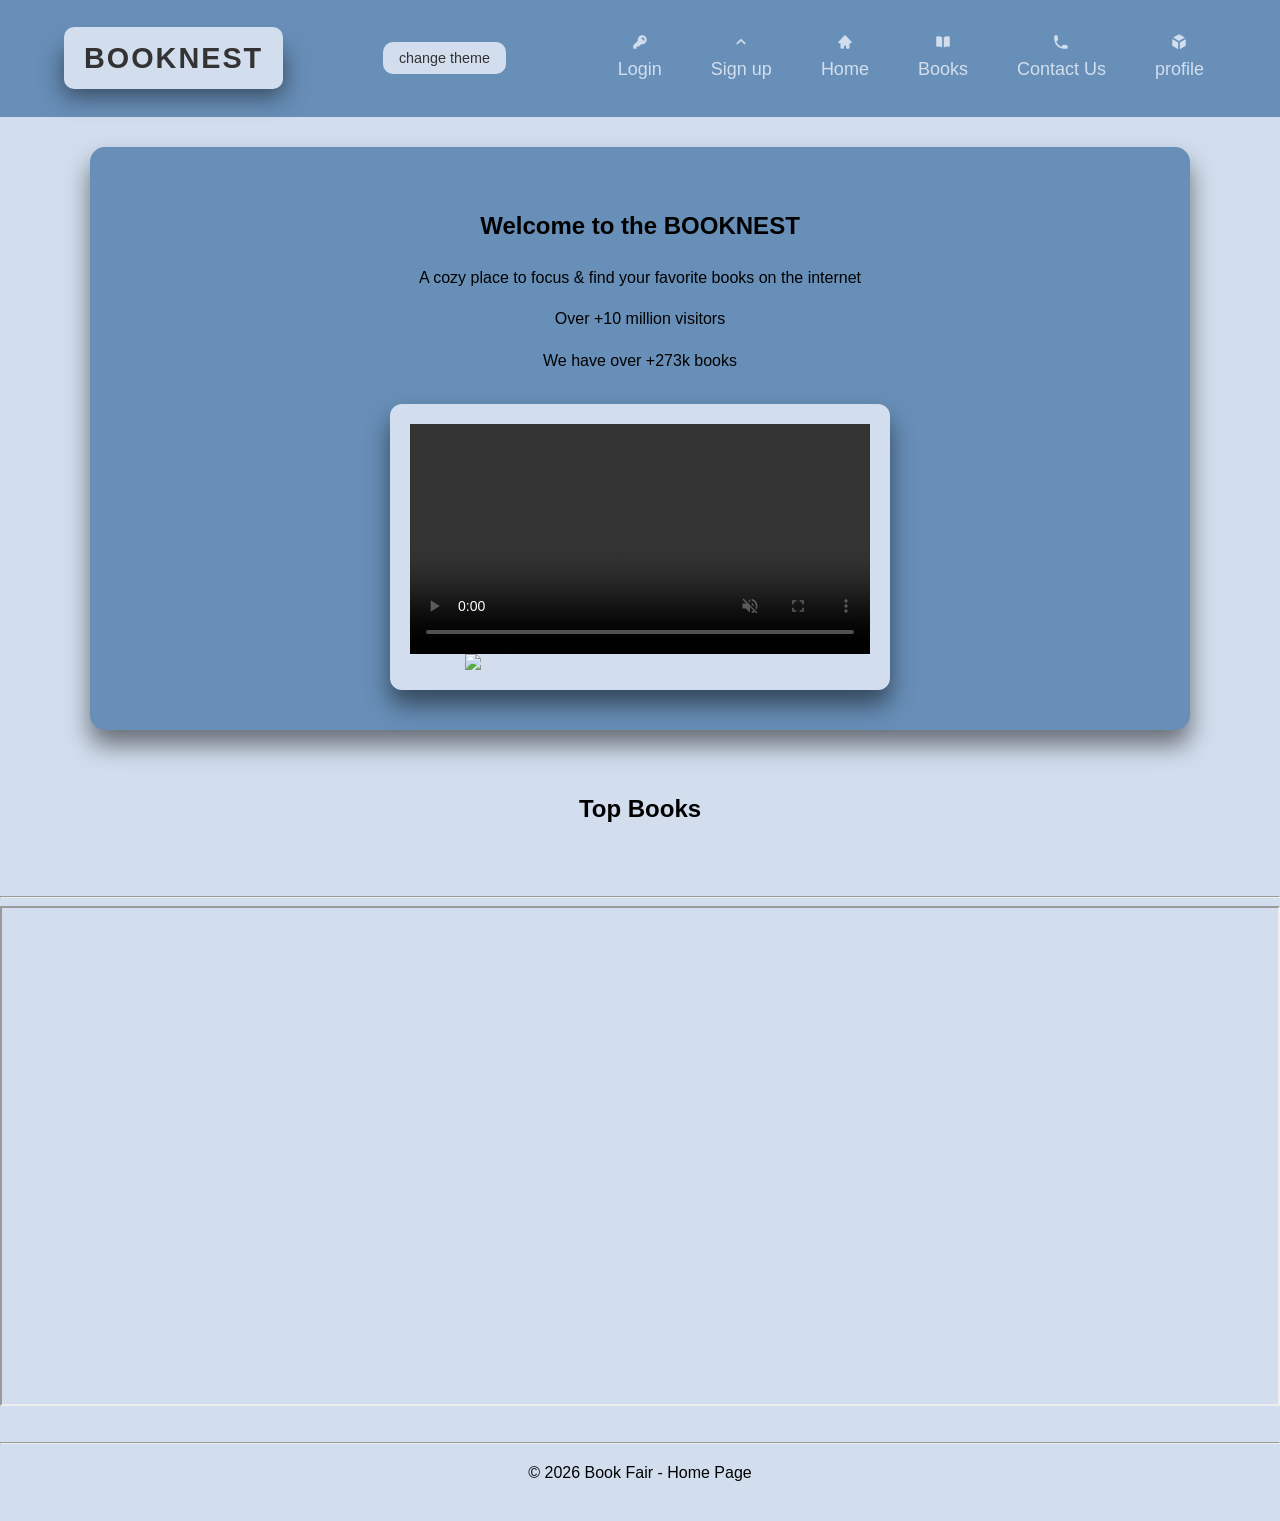
==== commit 752288a8: "Update index.html-mohamed- final commit" ====
--- a/index.html
+++ b/index.html
@@ -5,7 +5,7 @@
     <meta name="viewport" content="width=device-width, initial-scale=1.0">
     <link rel="stylesheet" href="css/Boostore.css" id="theme-link">
     <link rel="stylesheet" href="css/responsive.css">
-    <title>Boostore</title>
+    <title>BOOKNEST</title>
 </head>
 <body>
     <header class="header">
@@ -88,6 +88,16 @@
                     <video controls muted>
                         <source src="images/book-shelf.mp4">
                     </video>
+
+                    <img src="images/search.jpg" usemap="#mainMap" width="350px">
+
+                    <map name="mainMap">
+
+                        <area shape="rect" coords="0,0,400,500" href="books.html" alt="Books Section">
+
+                        <area shape="rect" coords="400,0,800,500" href="authors.html" alt="Authors">
+
+                    </map>
                 </div>
             </div>
 
@@ -114,8 +124,9 @@
         <p>&copy; 2026 Book Fair - Home Page</p>
 
     </footer>
+    <script src="https://code.jquery.com/jquery-3.7.1.min.js"></script>
+    <script src="JS/data.js"></script>
     <script src="JS/theme.js"></script>
-    <script src="JS/data.js"></script>
     <script src="JS/Boostore.js"></script>
 </body>
 </html>
--- a/css/Boostore.css
+++ b/css/Boostore.css
@@ -123,8 +123,6 @@
     .welcome {
         text-align: center;
         margin-bottom: 30px;
-        transition: 0.3s;
-
     }
 
     .media {
@@ -134,6 +132,7 @@
     }
 
     .video-box {
+        width: 500px;  
         background: #d2deee;
         padding: 20px;
         border-radius: 12px;
@@ -143,6 +142,12 @@
         justify-content: center;
         box-shadow: 0 15px 25px rgba(0, 0, 0, 0.5);
         transition: 0.3s;
+    }
+
+    .video-box video {
+        width: 100%;
+        height: auto;
+        display: block;
     }
 
 
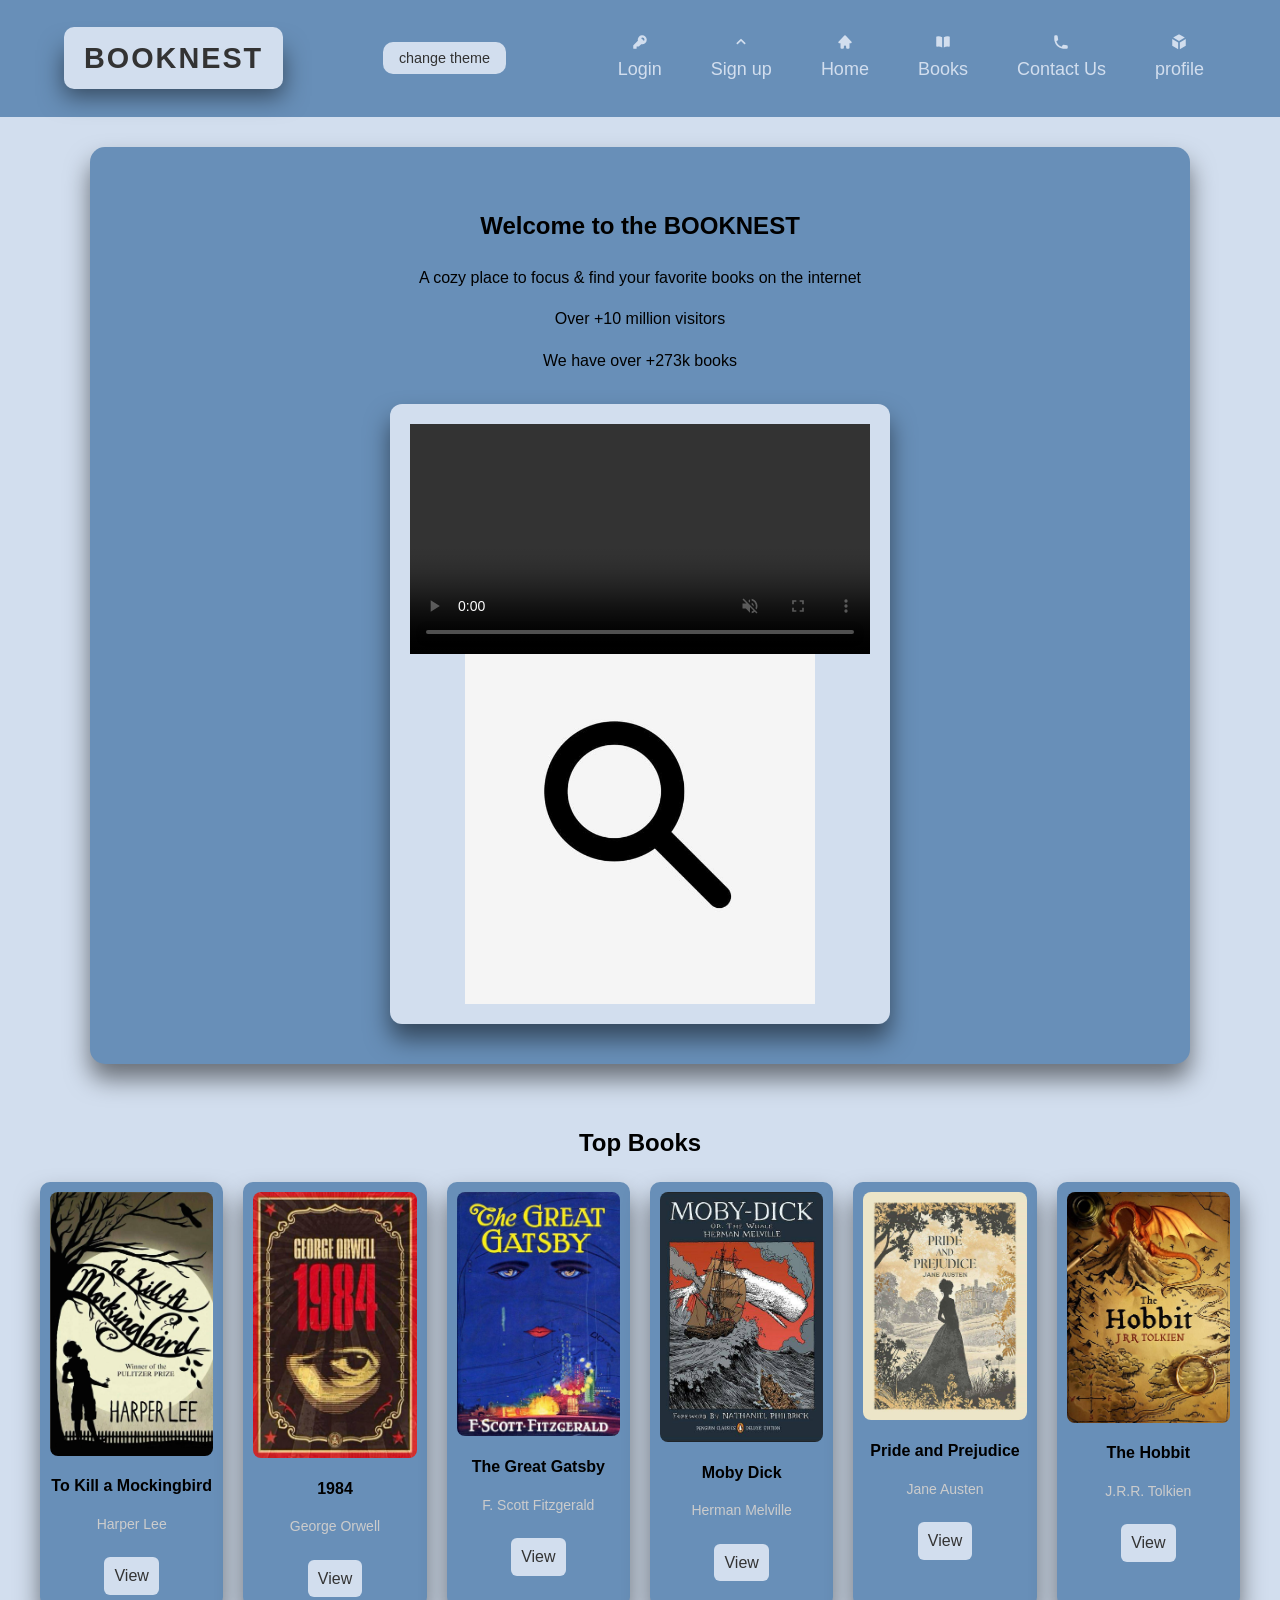
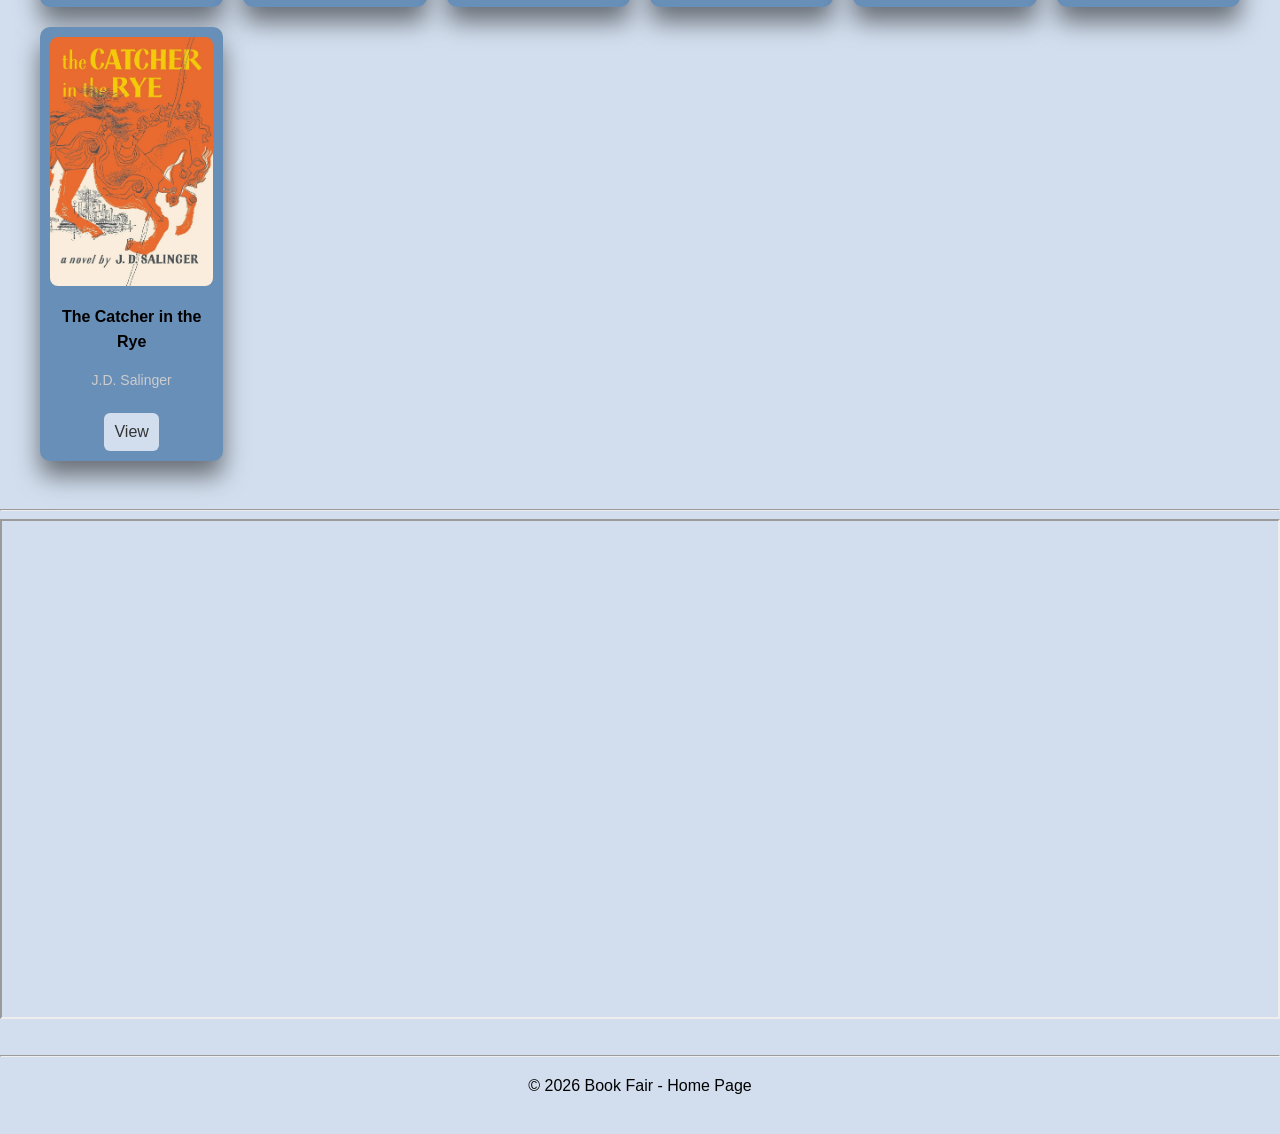
==== commit a64dd578: "Update index.html" ====
--- a/index.html
+++ b/index.html
@@ -11,7 +11,6 @@
     <header class="header">
         <h1 class="web-name"><a href="index.html">Booknest</a></h1>
         <button class="theme-change"> change theme</button>
-
         <nav class="header-bar">
             <!-- class name used for later -->
             <div class="nav-item">
@@ -22,19 +21,15 @@
                    Login
                 </a>
             </div>
-            <div class="nav-item">
-                
+            <div class="nav-item">                
                 <a href="signup.html" class="signup-page">
                     <svg viewBox="0 0 16 16" width="18px" height="18px">
                         <path fill-rule="evenodd" d="M11.78 9.78a.75.75 0 0 1-1.06 0L8 7.06 5.28 9.78a.75.75 0 0 1-1.06-1.06l3.25-3.25a.75.75 0 0 1 1.06 0l3.25 3.25a.75.75 0 0 1 0 1.06Z" clip-rule="evenodd" />
                     </svg>
-
                     Sign up
                 </a>
             </div>
-            <div class="nav-item">
-                
-                
+            <div class="nav-item">                                
                 <a href="index.html" class="home-page">
                     <svg viewBox="0 0 16 16" width="18px" height="18px">
                         <path d="M8.543 2.232a.75.75 0 0 0-1.085 0l-5.25 5.5A.75.75 0 0 0 2.75 9H4v4a1 1 0 0 0 1 1h1a1 1 0 0 0 1-1v-1a1 1 0 1 1 2 0v1a1 1 0 0 0 1 1h1a1 1 0 0 0 1-1V9h1.25a.75.75 0 0 0 .543-1.268l-5.25-5.5Z" />
@@ -42,16 +37,14 @@
                     Home
                 </a>
             </div>
-            <div class="nav-item">
-               
+            <div class="nav-item">               
                 <a href="books.html" class="books-page">
                     <svg viewBox="0 0 16 16" width="18px" height="18px">
                       <path d="M7.25 3.688a8.035 8.035 0 0 0-4.872-.523A.48.48 0 0 0 2 3.64v7.994c0 .345.342.588.679.512a6.02 6.02 0 0 1 4.571.81V3.688ZM8.75 12.956a6.02 6.02 0 0 1 4.571-.81c.337.075.679-.167.679-.512V3.64a.48.48 0 0 0-.378-.475 8.034 8.034 0 0 0-4.872.523v9.268Z" />
                     </svg>                    
                     Books
                 </a>
-            </div>
-            
+            </div>            
             <div class="nav-item">
                 <a href="contactus.html" class="contact-us-page">
                     <svg viewBox="0 0 16 16" width="18px" height="18px">
@@ -60,8 +53,7 @@
                     Contact Us
                 </a>
             </div>
-            <div class="nav-item">
-               
+            <div class="nav-item">               
                 <a href="profile.html" class="profile">
                     <svg viewBox="0 0 16 16" width="18px" height="18px">
                         <path d="M8.372 1.349a.75.75 0 0 0-.744 0l-4.81 2.748L8 7.131l5.182-3.034-4.81-2.748ZM14 5.357 8.75 8.43v6.005l4.872-2.784A.75.75 0 0 0 14 11V5.357ZM7.25 14.435V8.43L2 5.357V11c0 .27.144.518.378.651l4.872 2.784Z" />
@@ -71,43 +63,31 @@
             </div>
         </nav>
     </header>
-
     <!-- make your page -->
     <main>
-        <section class="home">
-            
+        <section class="home">            
             <div class="welcome">
                 <h2>Welcome to the BOOKNEST</h2>
                 <p>A cozy place to focus &amp; find your favorite books on the internet</p>
                 <p>Over +10 million visitors</p>
                 <p>We have over +273k books</p>
             </div>
-
             <div class="media">
                 <div class="video-box">
                     <video controls muted>
                         <source src="images/book-shelf.mp4">
                     </video>
-
                     <img src="images/search.jpg" usemap="#mainMap" width="350px">
-
                     <map name="mainMap">
-
                         <area shape="rect" coords="0,0,400,500" href="books.html" alt="Books Section">
-
                         <area shape="rect" coords="400,0,800,500" href="authors.html" alt="Authors">
-
                     </map>
                 </div>
             </div>
-
         </section> 
-
         <section class="featured">
             <h2>Top Books</h2>
-
             <div class="books-container" id="featuredBooks">
-
             </div>
         </section>
         <hr>
@@ -117,12 +97,10 @@
             height="500">
         </iframe>
     </main>
-
 <!-- leader work on it :) -->
     <footer>
         <hr>
         <p>&copy; 2026 Book Fair - Home Page</p>
-
     </footer>
     <script src="https://code.jquery.com/jquery-3.7.1.min.js"></script>
     <script src="JS/data.js"></script>
--- a/css/Boostore.css
+++ b/css/Boostore.css
@@ -566,7 +566,7 @@
 
 
 
-/* ---------- login page ------------ */
+/* ---------- login page & sign up------------ */
 .login-body {
     height: 100vh;
     display: flex;
@@ -680,7 +680,7 @@
     text-transform: capitalize;   
 }
 .cover-photo{
-    width: 50ppx;
+    width: 50px;
     height: 60px;
     border-radius: 5px;
     object-fit: cover;
